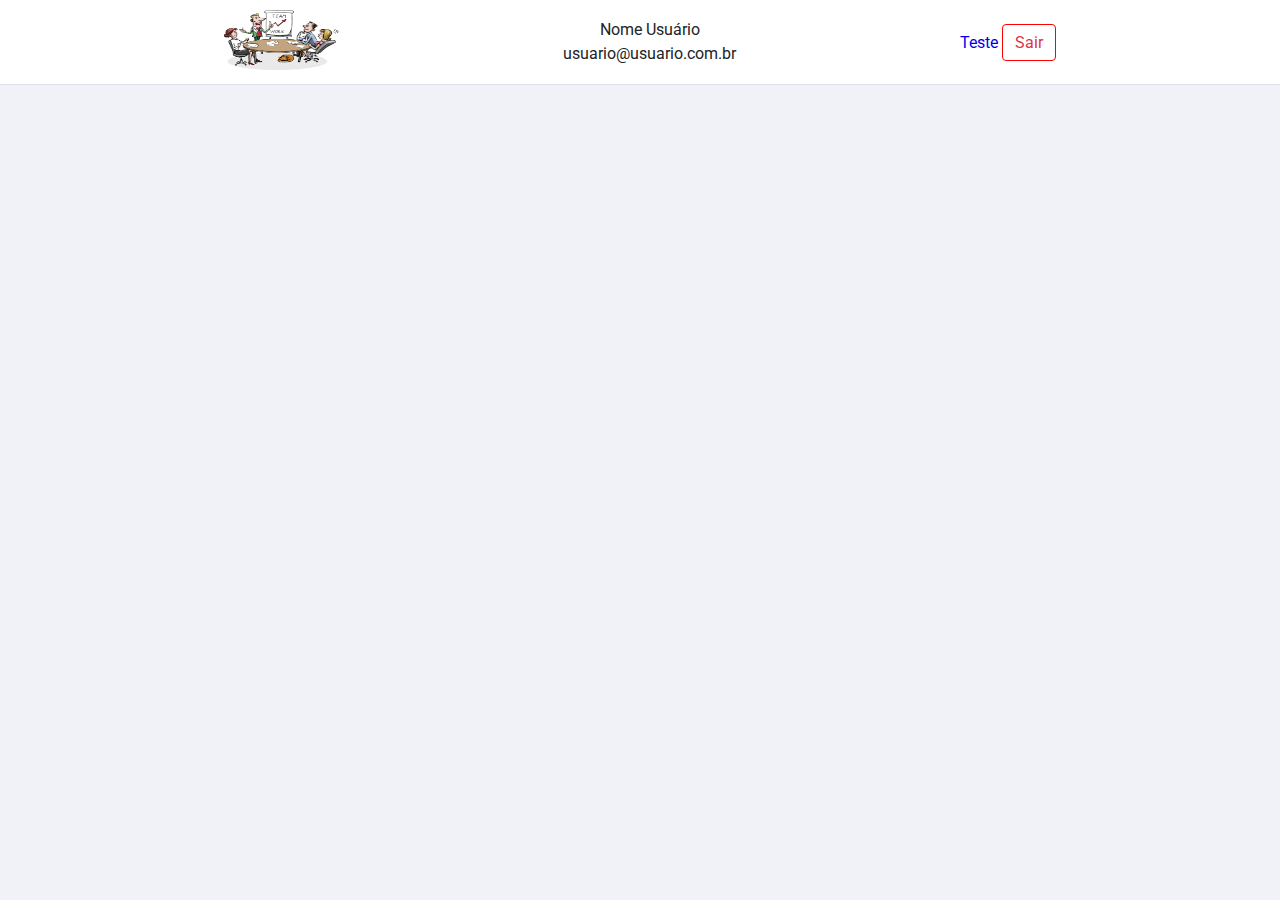
==== cliente.html @ 8efd054c "adicionando segunda tela" ====
<!DOCTYPE html>
<html lang="pt-br">
  <head>
    <meta charset="UTF-8" />
    <meta name="viewport" content="width=device-width, initial-scale=1.0" />
    <link rel="preconnect" href="https://fonts.googleapis.com" />
    <link rel="preconnect" href="https://fonts.gstatic.com" crossorigin />
    <link
      href="https://fonts.googleapis.com/css2?family=Roboto:wght@400;700&display=swap"
      rel="stylesheet"
    />
    <link rel="stylesheet" href="assets/css/cliente.css" />
    <title>Iconex Logistica</title>
  </head>
  <body>
    <div class="container">
      <div class="header">
        <div class="col-1">
          <img
            src="assets/img/meeting-1453895_1280.png"
            alt="imagem-sistema"
            width="115px"
            height="60px"
          />
        </div>
        <div class="col-2">
          <span>Nome Usuário</span>
          <br />
          <span>usuario@usuario.com.br</span>
        </div>
        <div class="col-3">
          <a class="teste" href="#">Teste</a>
          <a class="sair" href="#">Sair</a>
        </div>
      </div>
    </div>
  </body>
</html>
---- assets/css/cliente.css ----
* {
  padding: 0;
  margin: 0;
  box-sizing: border-box;
}

body {
  width: 100%;
  font-family: "Roboto", sans-serif;
  background-color: #f1f2f7;
}

.container {
  width: 100%;
  position: fixed;
  padding: 10px 0;
  background-color: #fff;
  border-bottom: 1px solid #dee2e6 !important;
}

.header {
  display: flex;
  justify-content: space-evenly;
  align-items: center;
  text-align: center;
}

.container .col-2 {
  line-height: 1.5rem;
  color: #212529;
  font-weight: 400;
}

.container .col-3 a {
  text-decoration: none;
}

.container .col-3 .sair {
  color: #dc3545 !important;
  border: 1px solid red;
  padding: 0.5rem 0.75rem;
  border-radius: 0.25rem;
}
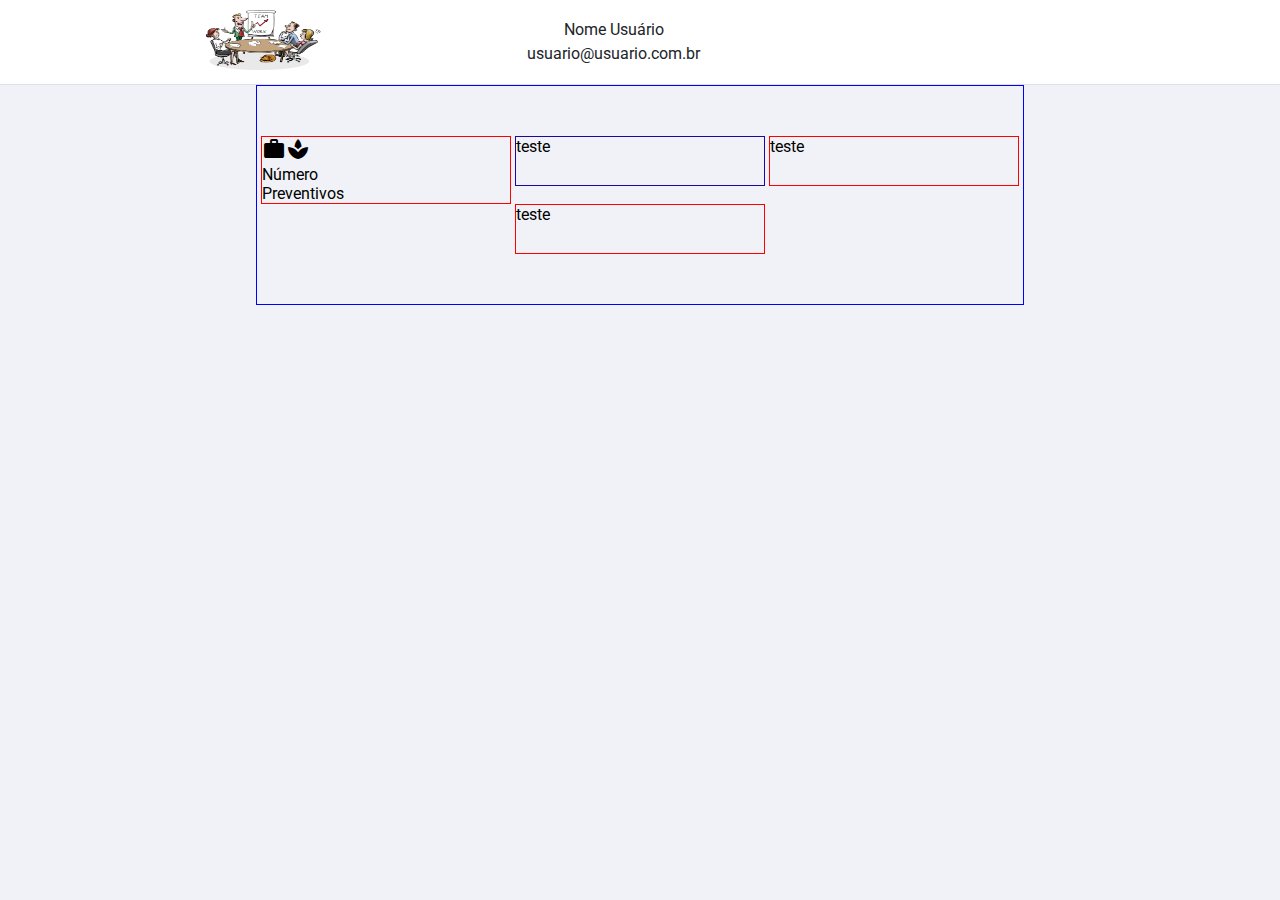
==== commit 702c0558: "adicionando outros componentes" ====
--- a/cliente.html
+++ b/cliente.html
@@ -3,6 +3,10 @@
   <head>
     <meta charset="UTF-8" />
     <meta name="viewport" content="width=device-width, initial-scale=1.0" />
+    <link
+      href="https://fonts.googleapis.com/icon?family=Material+Icons"
+      rel="stylesheet"
+    />
     <link rel="preconnect" href="https://fonts.googleapis.com" />
     <link rel="preconnect" href="https://fonts.gstatic.com" crossorigin />
     <link
@@ -29,9 +33,24 @@
           <span>usuario@usuario.com.br</span>
         </div>
         <div class="col-3">
-          <a class="teste" href="#">Teste</a>
-          <a class="sair" href="#">Sair</a>
+          <a class="sair" href="#">
+            <span class="material-icons"> logout </span>
+          </a>
         </div>
+      </div>
+    </div>
+    <div class="container-page">
+      <div class="container-icons">
+        <div class="preventivo">
+          <div class="image">
+            <span class="material-icons"> workspace_premium </span>
+            <div>Número</div>
+            <div>Preventivos</div>
+          </div>
+        </div>
+        <div class="reativo">teste</div>
+        <div class="especial">teste</div>
+        <div class="reversa">teste</div>
       </div>
     </div>
   </body>
--- a/assets/css/cliente.css
+++ b/assets/css/cliente.css
@@ -12,7 +12,6 @@
 
 .container {
   width: 100%;
-  position: fixed;
   padding: 10px 0;
   background-color: #fff;
   border-bottom: 1px solid #dee2e6 !important;
@@ -31,13 +30,66 @@
   font-weight: 400;
 }
 
-.container .col-3 a {
+.col-3 {
+  display: flex;
+  align-items: center;
+  justify-content: center;
+  text-align: center;
+}
+
+.col-3 a {
   text-decoration: none;
 }
 
-.container .col-3 .sair {
-  color: #dc3545 !important;
-  border: 1px solid red;
+.sair {
+  color: #dc3545;
   padding: 0.5rem 0.75rem;
   border-radius: 0.25rem;
 }
+
+.sair:hover {
+  background-color: #dc3545;
+  color: white;
+  transition: 0.5s;
+}
+
+.container-page {
+  width: 60vw;
+  padding: 50px 0;
+  border: 1px solid blue;
+  margin: auto;
+}
+
+.container-icons {
+  width: 100%;
+  display: flex;
+  flex-wrap: wrap;
+  justify-content: space-evenly;
+}
+
+.preventivo {
+  width: 250px;
+  border: 1px solid red;
+}
+
+.image span {
+  height: 1em;
+}
+
+.reativo {
+  width: 250px;
+  height: 50px;
+  border: 1px solid rgb(33, 3, 168);
+}
+
+.especial {
+  width: 250px;
+  height: 50px;
+  border: 1px solid red;
+}
+
+.reversa {
+  width: 250px;
+  height: 50px;
+  border: 1px solid red;
+}
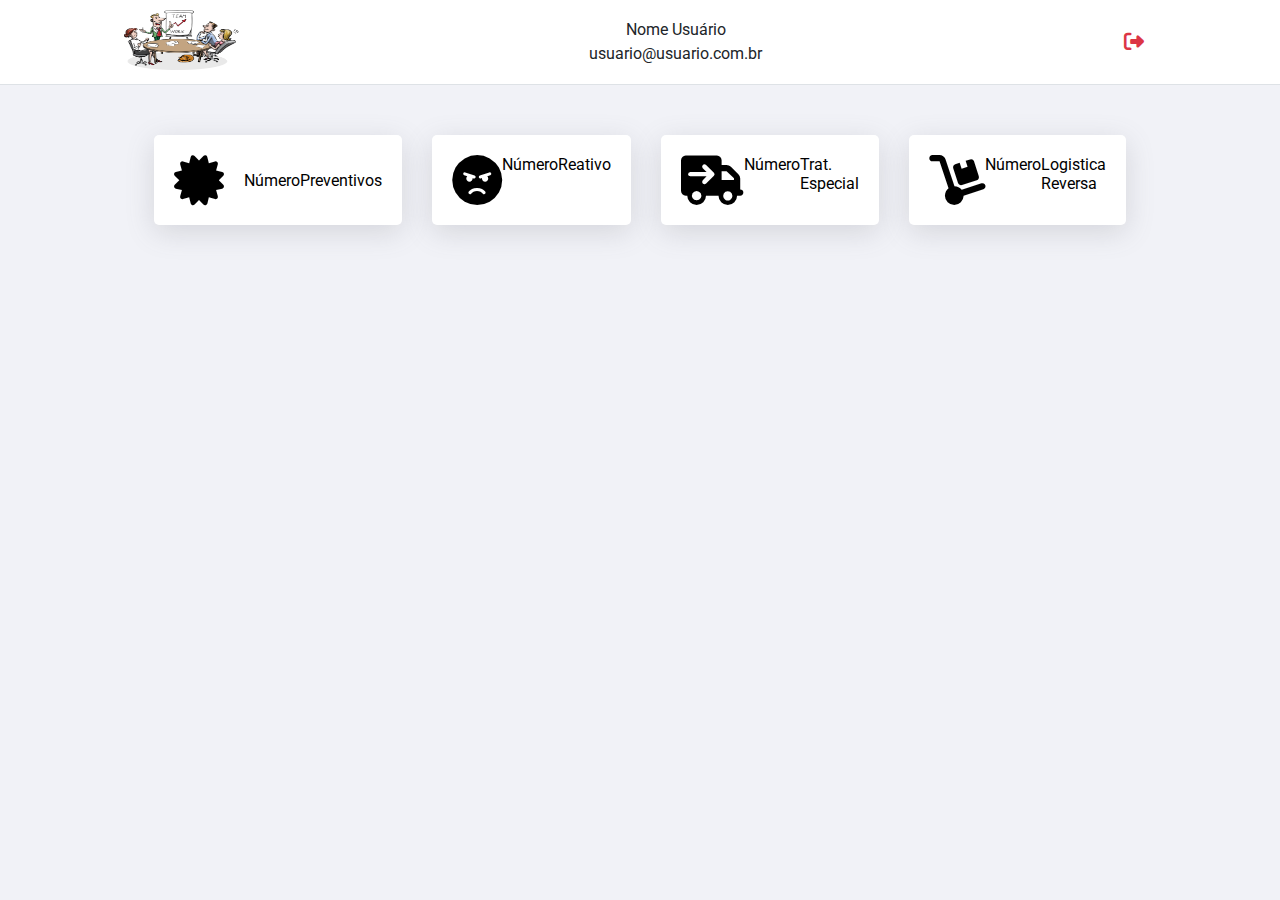
==== commit a5751b48: "adicionando modificações" ====
--- a/cliente.html
+++ b/cliente.html
@@ -3,16 +3,13 @@
   <head>
     <meta charset="UTF-8" />
     <meta name="viewport" content="width=device-width, initial-scale=1.0" />
-    <link
-      href="https://fonts.googleapis.com/icon?family=Material+Icons"
-      rel="stylesheet"
-    />
     <link rel="preconnect" href="https://fonts.googleapis.com" />
     <link rel="preconnect" href="https://fonts.gstatic.com" crossorigin />
     <link
       href="https://fonts.googleapis.com/css2?family=Roboto:wght@400;700&display=swap"
       rel="stylesheet"
     />
+    <link rel="stylesheet" href="fontawesome-free-6.5.1-web/css/all.min.css" />
     <link rel="stylesheet" href="assets/css/cliente.css" />
     <title>Iconex Logistica</title>
   </head>
@@ -34,7 +31,7 @@
         </div>
         <div class="col-3">
           <a class="sair" href="#">
-            <span class="material-icons"> logout </span>
+            <i class="fa-solid fa-right-from-bracket"></i>
           </a>
         </div>
       </div>
@@ -43,15 +40,30 @@
       <div class="container-icons">
         <div class="preventivo">
           <div class="image">
-            <span class="material-icons"> workspace_premium </span>
-            <div>Número</div>
-            <div>Preventivos</div>
+            <i class="fa-solid fa-certificate"></i>
+            <div class="card">
+              <p>Número</p>
+              <p>Preventivos</p>
+            </div>
           </div>
         </div>
-        <div class="reativo">teste</div>
-        <div class="especial">teste</div>
-        <div class="reversa">teste</div>
+
+        <div class="reativo">
+          <i class="fa-solid fa-face-angry"></i>
+          <div class="teste">Número</div>
+          <div>Reativo</div>
+        </div>
+        <div class="especial">
+          <i class="fa-solid fa-truck-arrow-right"></i>
+          <div class="teste">Número</div>
+          <div>Trat. Especial</div>
+        </div>
+        <div class="reversa">
+          <i class="fa-solid fa-dolly"></i>
+          <div class="teste">Número</div>
+          <div>Logistica Reversa</div>
+        </div>
       </div>
     </div>
   </body>
-</html>
+</html>--- a/fontawesome-free-6.5.1-web/css/all.min.css
+++ b/fontawesome-free-6.5.1-web/css/all.min.css
@@ -0,0 +1,9 @@
+/*!
+ * Font Awesome Free 6.5.1 by @fontawesome - https://fontawesome.com
+ * License - https://fontawesome.com/license/free (Icons: CC BY 4.0, Fonts: SIL OFL 1.1, Code: MIT License)
+ * Copyright 2023 Fonticons, Inc.
+ */
+.fa{font-family:var(--fa-style-family,"Font Awesome 6 Free");font-weight:var(--fa-style,900)}.fa,.fa-brands,.fa-classic,.fa-regular,.fa-sharp,.fa-solid,.fab,.far,.fas{-moz-osx-font-smoothing:grayscale;-webkit-font-smoothing:antialiased;display:var(--fa-display,inline-block);font-style:normal;font-variant:normal;line-height:1;text-rendering:auto}.fa-classic,.fa-regular,.fa-solid,.far,.fas{font-family:"Font Awesome 6 Free"}.fa-brands,.fab{font-family:"Font Awesome 6 Brands"}.fa-1x{font-size:1em}.fa-2x{font-size:2em}.fa-3x{font-size:3em}.fa-4x{font-size:4em}.fa-5x{font-size:5em}.fa-6x{font-size:6em}.fa-7x{font-size:7em}.fa-8x{font-size:8em}.fa-9x{font-size:9em}.fa-10x{font-size:10em}.fa-2xs{font-size:.625em;line-height:.1em;vertical-align:.225em}.fa-xs{font-size:.75em;line-height:.08333em;vertical-align:.125em}.fa-sm{font-size:.875em;line-height:.07143em;vertical-align:.05357em}.fa-lg{font-size:1.25em;line-height:.05em;vertical-align:-.075em}.fa-xl{font-size:1.5em;line-height:.04167em;vertical-align:-.125em}.fa-2xl{font-size:2em;line-height:.03125em;vertical-align:-.1875em}.fa-fw{text-align:center;width:1.25em}.fa-ul{list-style-type:none;margin-left:var(--fa-li-margin,2.5em);padding-left:0}.fa-ul>li{position:relative}.fa-li{left:calc(var(--fa-li-width, 2em)*-1);position:absolute;text-align:center;width:var(--fa-li-width,2em);line-height:inherit}.fa-border{border-radius:var(--fa-border-radius,.1em);border:var(--fa-border-width,.08em) var(--fa-border-style,solid) var(--fa-border-color,#eee);padding:var(--fa-border-padding,.2em .25em .15em)}.fa-pull-left{float:left;margin-right:var(--fa-pull-margin,.3em)}.fa-pull-right{float:right;margin-left:var(--fa-pull-margin,.3em)}.fa-beat{-webkit-animation-name:fa-beat;animation-name:fa-beat;-webkit-animation-delay:var(--fa-animation-delay,0s);animation-delay:var(--fa-animation-delay,0s);-webkit-animation-direction:var(--fa-animation-direction,normal);animation-direction:var(--fa-animation-direction,normal);-webkit-animation-duration:var(--fa-animation-duration,1s);animation-duration:var(--fa-animation-duration,1s);-webkit-animation-iteration-count:var(--fa-animation-iteration-count,infinite);animation-iteration-count:var(--fa-animation-iteration-count,infinite);-webkit-animation-timing-function:var(--fa-animation-timing,ease-in-out);animation-timing-function:var(--fa-animation-timing,ease-in-out)}.fa-bounce{-webkit-animation-name:fa-bounce;animation-name:fa-bounce;-webkit-animation-delay:var(--fa-animation-delay,0s);animation-delay:var(--fa-animation-delay,0s);-webkit-animation-direction:var(--fa-animation-direction,normal);animation-direction:var(--fa-animation-direction,normal);-webkit-animation-duration:var(--fa-animation-duration,1s);animation-duration:var(--fa-animation-duration,1s);-webkit-animation-iteration-count:var(--fa-animation-iteration-count,infinite);animation-iteration-count:var(--fa-animation-iteration-count,infinite);-webkit-animation-timing-function:var(--fa-animation-timing,cubic-bezier(.28,.84,.42,1));animation-timing-function:var(--fa-animation-timing,cubic-bezier(.28,.84,.42,1))}.fa-fade{-webkit-animation-name:fa-fade;animation-name:fa-fade;-webkit-animation-iteration-count:var(--fa-animation-iteration-count,infinite);animation-iteration-count:var(--fa-animation-iteration-count,infinite);-webkit-animation-timing-function:var(--fa-animation-timing,cubic-bezier(.4,0,.6,1));animation-timing-function:var(--fa-animation-timing,cubic-bezier(.4,0,.6,1))}.fa-beat-fade,.fa-fade{-webkit-animation-delay:var(--fa-animation-delay,0s);animation-delay:var(--fa-animation-delay,0s);-webkit-animation-direction:var(--fa-animation-direction,normal);animation-direction:var(--fa-animation-direction,normal);-webkit-animation-duration:var(--fa-animation-duration,1s);animation-duration:var(--fa-animation-duration,1s)}.fa-beat-fade{-webkit-animation-name:fa-beat-fade;animation-name:fa-beat-fade;-webkit-animation-iteration-count:var(--fa-animation-iteration-count,infinite);animation-iteration-count:var(--fa-animation-iteration-count,infinite);-webkit-animation-timing-function:var(--fa-animation-timing,cubic-bezier(.4,0,.6,1));animation-timing-function:var(--fa-animation-timing,cubic-bezier(.4,0,.6,1))}.fa-flip{-webkit-animation-name:fa-flip;animation-name:fa-flip;-webkit-animation-delay:var(--fa-animation-delay,0s);animation-delay:var(--fa-animation-delay,0s);-webkit-animation-direction:var(--fa-animation-direction,normal);animation-direction:var(--fa-animation-direction,normal);-webkit-animation-duration:var(--fa-animation-duration,1s);animation-duration:var(--fa-animation-duration,1s);-webkit-animation-iteration-count:var(--fa-animation-iteration-count,infinite);animation-iteration-count:var(--fa-animation-iteration-count,infinite);-webkit-animation-timing-function:var(--fa-animation-timing,ease-in-out);animation-timing-function:var(--fa-animation-timing,ease-in-out)}.fa-shake{-webkit-animation-name:fa-shake;animation-name:fa-shake;-webkit-animation-duration:var(--fa-animation-duration,1s);animation-duration:var(--fa-animation-duration,1s);-webkit-animation-iteration-count:var(--fa-animation-iteration-count,infinite);animation-iteration-count:var(--fa-animation-iteration-count,infinite);-webkit-animation-timing-function:var(--fa-animation-timing,linear);animation-timing-function:var(--fa-animation-timing,linear)}.fa-shake,.fa-spin{-webkit-animation-delay:var(--fa-animation-delay,0s);animation-delay:var(--fa-animation-delay,0s);-webkit-animation-direction:var(--fa-animation-direction,normal);animation-direction:var(--fa-animation-direction,normal)}.fa-spin{-webkit-animation-name:fa-spin;animation-name:fa-spin;-webkit-animation-duration:var(--fa-animation-duration,2s);animation-duration:var(--fa-animation-duration,2s);-webkit-animation-iteration-count:var(--fa-animation-iteration-count,infinite);animation-iteration-count:var(--fa-animation-iteration-count,infinite);-webkit-animation-timing-function:var(--fa-animation-timing,linear);animation-timing-function:var(--fa-animation-timing,linear)}.fa-spin-reverse{--fa-animation-direction:reverse}.fa-pulse,.fa-spin-pulse{-webkit-animation-name:fa-spin;animation-name:fa-spin;-webkit-animation-direction:var(--fa-animation-direction,normal);animation-direction:var(--fa-animation-direction,normal);-webkit-animation-duration:var(--fa-animation-duration,1s);animation-duration:var(--fa-animation-duration,1s);-webkit-animation-iteration-count:var(--fa-animation-iteration-count,infinite);animation-iteration-count:var(--fa-animation-iteration-count,infinite);-webkit-animation-timing-function:var(--fa-animation-timing,steps(8));animation-timing-function:var(--fa-animation-timing,steps(8))}@media (prefers-reduced-motion:reduce){.fa-beat,.fa-beat-fade,.fa-bounce,.fa-fade,.fa-flip,.fa-pulse,.fa-shake,.fa-spin,.fa-spin-pulse{-webkit-animation-delay:-1ms;animation-delay:-1ms;-webkit-animation-duration:1ms;animation-duration:1ms;-webkit-animation-iteration-count:1;animation-iteration-count:1;-webkit-transition-delay:0s;transition-delay:0s;-webkit-transition-duration:0s;transition-duration:0s}}@-webkit-keyframes fa-beat{0%,90%{-webkit-transform:scale(1);transform:scale(1)}45%{-webkit-transform:scale(var(--fa-beat-scale,1.25));transform:scale(var(--fa-beat-scale,1.25))}}@keyframes fa-beat{0%,90%{-webkit-transform:scale(1);transform:scale(1)}45%{-webkit-transform:scale(var(--fa-beat-scale,1.25));transform:scale(var(--fa-beat-scale,1.25))}}@-webkit-keyframes fa-bounce{0%{-webkit-transform:scale(1) translateY(0);transform:scale(1) translateY(0)}10%{-webkit-transform:scale(var(--fa-bounce-start-scale-x,1.1),var(--fa-bounce-start-scale-y,.9)) translateY(0);transform:scale(var(--fa-bounce-start-scale-x,1.1),var(--fa-bounce-start-scale-y,.9)) translateY(0)}30%{-webkit-transform:scale(var(--fa-bounce-jump-scale-x,.9),var(--fa-bounce-jump-scale-y,1.1)) translateY(var(--fa-bounce-height,-.5em));transform:scale(var(--fa-bounce-jump-scale-x,.9),var(--fa-bounce-jump-scale-y,1.1)) translateY(var(--fa-bounce-height,-.5em))}50%{-webkit-transform:scale(var(--fa-bounce-land-scale-x,1.05),var(--fa-bounce-land-scale-y,.95)) translateY(0);transform:scale(var(--fa-bounce-land-scale-x,1.05),var(--fa-bounce-land-scale-y,.95)) translateY(0)}57%{-webkit-transform:scale(1) translateY(var(--fa-bounce-rebound,-.125em));transform:scale(1) translateY(var(--fa-bounce-rebound,-.125em))}64%{-webkit-transform:scale(1) translateY(0);transform:scale(1) translateY(0)}to{-webkit-transform:scale(1) translateY(0);transform:scale(1) translateY(0)}}@keyframes fa-bounce{0%{-webkit-transform:scale(1) translateY(0);transform:scale(1) translateY(0)}10%{-webkit-transform:scale(var(--fa-bounce-start-scale-x,1.1),var(--fa-bounce-start-scale-y,.9)) translateY(0);transform:scale(var(--fa-bounce-start-scale-x,1.1),var(--fa-bounce-start-scale-y,.9)) translateY(0)}30%{-webkit-transform:scale(var(--fa-bounce-jump-scale-x,.9),var(--fa-bounce-jump-scale-y,1.1)) translateY(var(--fa-bounce-height,-.5em));transform:scale(var(--fa-bounce-jump-scale-x,.9),var(--fa-bounce-jump-scale-y,1.1)) translateY(var(--fa-bounce-height,-.5em))}50%{-webkit-transform:scale(var(--fa-bounce-land-scale-x,1.05),var(--fa-bounce-land-scale-y,.95)) translateY(0);transform:scale(var(--fa-bounce-land-scale-x,1.05),var(--fa-bounce-land-scale-y,.95)) translateY(0)}57%{-webkit-transform:scale(1) translateY(var(--fa-bounce-rebound,-.125em));transform:scale(1) translateY(var(--fa-bounce-rebound,-.125em))}64%{-webkit-transform:scale(1) translateY(0);transform:scale(1) translateY(0)}to{-webkit-transform:scale(1) translateY(0);transform:scale(1) translateY(0)}}@-webkit-keyframes fa-fade{50%{opacity:var(--fa-fade-opacity,.4)}}@keyframes fa-fade{50%{opacity:var(--fa-fade-opacity,.4)}}@-webkit-keyframes fa-beat-fade{0%,to{opacity:var(--fa-beat-fade-opacity,.4);-webkit-transform:scale(1);transform:scale(1)}50%{opacity:1;-webkit-transform:scale(var(--fa-beat-fade-scale,1.125));transform:scale(var(--fa-beat-fade-scale,1.125))}}@keyframes fa-beat-fade{0%,to{opacity:var(--fa-beat-fade-opacity,.4);-webkit-transform:scale(1);transform:scale(1)}50%{opacity:1;-webkit-transform:scale(var(--fa-beat-fade-scale,1.125));transform:scale(var(--fa-beat-fade-scale,1.125))}}@-webkit-keyframes fa-flip{50%{-webkit-transform:rotate3d(var(--fa-flip-x,0),var(--fa-flip-y,1),var(--fa-flip-z,0),var(--fa-flip-angle,-180deg));transform:rotate3d(var(--fa-flip-x,0),var(--fa-flip-y,1),var(--fa-flip-z,0),var(--fa-flip-angle,-180deg))}}@keyframes fa-flip{50%{-webkit-transform:rotate3d(var(--fa-flip-x,0),var(--fa-flip-y,1),var(--fa-flip-z,0),var(--fa-flip-angle,-180deg));transform:rotate3d(var(--fa-flip-x,0),var(--fa-flip-y,1),var(--fa-flip-z,0),var(--fa-flip-angle,-180deg))}}@-webkit-keyframes fa-shake{0%{-webkit-transform:rotate(-15deg);transform:rotate(-15deg)}4%{-webkit-transform:rotate(15deg);transform:rotate(15deg)}8%,24%{-webkit-transform:rotate(-18deg);transform:rotate(-18deg)}12%,28%{-webkit-transform:rotate(18deg);transform:rotate(18deg)}16%{-webkit-transform:rotate(-22deg);transform:rotate(-22deg)}20%{-webkit-transform:rotate(22deg);transform:rotate(22deg)}32%{-webkit-transform:rotate(-12deg);transform:rotate(-12deg)}36%{-webkit-transform:rotate(12deg);transform:rotate(12deg)}40%,to{-webkit-transform:rotate(0deg);transform:rotate(0deg)}}@keyframes fa-shake{0%{-webkit-transform:rotate(-15deg);transform:rotate(-15deg)}4%{-webkit-transform:rotate(15deg);transform:rotate(15deg)}8%,24%{-webkit-transform:rotate(-18deg);transform:rotate(-18deg)}12%,28%{-webkit-transform:rotate(18deg);transform:rotate(18deg)}16%{-webkit-transform:rotate(-22deg);transform:rotate(-22deg)}20%{-webkit-transform:rotate(22deg);transform:rotate(22deg)}32%{-webkit-transform:rotate(-12deg);transform:rotate(-12deg)}36%{-webkit-transform:rotate(12deg);transform:rotate(12deg)}40%,to{-webkit-transform:rotate(0deg);transform:rotate(0deg)}}@-webkit-keyframes fa-spin{0%{-webkit-transform:rotate(0deg);transform:rotate(0deg)}to{-webkit-transform:rotate(1turn);transform:rotate(1turn)}}@keyframes fa-spin{0%{-webkit-transform:rotate(0deg);transform:rotate(0deg)}to{-webkit-transform:rotate(1turn);transform:rotate(1turn)}}.fa-rotate-90{-webkit-transform:rotate(90deg);transform:rotate(90deg)}.fa-rotate-180{-webkit-transform:rotate(180deg);transform:rotate(180deg)}.fa-rotate-270{-webkit-transform:rotate(270deg);transform:rotate(270deg)}.fa-flip-horizontal{-webkit-transform:scaleX(-1);transform:scaleX(-1)}.fa-flip-vertical{-webkit-transform:scaleY(-1);transform:scaleY(-1)}.fa-flip-both,.fa-flip-horizontal.fa-flip-vertical{-webkit-transform:scale(-1);transform:scale(-1)}.fa-rotate-by{-webkit-transform:rotate(var(--fa-rotate-angle,none));transform:rotate(var(--fa-rotate-angle,none))}.fa-stack{display:inline-block;height:2em;line-height:2em;position:relative;vertical-align:middle;width:2.5em}.fa-stack-1x,.fa-stack-2x{left:0;position:absolute;text-align:center;width:100%;z-index:var(--fa-stack-z-index,auto)}.fa-stack-1x{line-height:inherit}.fa-stack-2x{font-size:2em}.fa-inverse{color:var(--fa-inverse,#fff)}
+
+.fa-0:before{content:"\30"}.fa-1:before{content:"\31"}.fa-2:before{content:"\32"}.fa-3:before{content:"\33"}.fa-4:before{content:"\34"}.fa-5:before{content:"\35"}.fa-6:before{content:"\36"}.fa-7:before{content:"\37"}.fa-8:before{content:"\38"}.fa-9:before{content:"\39"}.fa-fill-drip:before{content:"\f576"}.fa-arrows-to-circle:before{content:"\e4bd"}.fa-chevron-circle-right:before,.fa-circle-chevron-right:before{content:"\f138"}.fa-at:before{content:"\40"}.fa-trash-alt:before,.fa-trash-can:before{content:"\f2ed"}.fa-text-height:before{content:"\f034"}.fa-user-times:before,.fa-user-xmark:before{content:"\f235"}.fa-stethoscope:before{content:"\f0f1"}.fa-comment-alt:before,.fa-message:before{content:"\f27a"}.fa-info:before{content:"\f129"}.fa-compress-alt:before,.fa-down-left-and-up-right-to-center:before{content:"\f422"}.fa-explosion:before{content:"\e4e9"}.fa-file-alt:before,.fa-file-lines:before,.fa-file-text:before{content:"\f15c"}.fa-wave-square:before{content:"\f83e"}.fa-ring:before{content:"\f70b"}.fa-building-un:before{content:"\e4d9"}.fa-dice-three:before{content:"\f527"}.fa-calendar-alt:before,.fa-calendar-days:before{content:"\f073"}.fa-anchor-circle-check:before{content:"\e4aa"}.fa-building-circle-arrow-right:before{content:"\e4d1"}.fa-volleyball-ball:before,.fa-volleyball:before{content:"\f45f"}.fa-arrows-up-to-line:before{content:"\e4c2"}.fa-sort-desc:before,.fa-sort-down:before{content:"\f0dd"}.fa-circle-minus:before,.fa-minus-circle:before{content:"\f056"}.fa-door-open:before{content:"\f52b"}.fa-right-from-bracket:before,.fa-sign-out-alt:before{content:"\f2f5"}.fa-atom:before{content:"\f5d2"}.fa-soap:before{content:"\e06e"}.fa-heart-music-camera-bolt:before,.fa-icons:before{content:"\f86d"}.fa-microphone-alt-slash:before,.fa-microphone-lines-slash:before{content:"\f539"}.fa-bridge-circle-check:before{content:"\e4c9"}.fa-pump-medical:before{content:"\e06a"}.fa-fingerprint:before{content:"\f577"}.fa-hand-point-right:before{content:"\f0a4"}.fa-magnifying-glass-location:before,.fa-search-location:before{content:"\f689"}.fa-forward-step:before,.fa-step-forward:before{content:"\f051"}.fa-face-smile-beam:before,.fa-smile-beam:before{content:"\f5b8"}.fa-flag-checkered:before{content:"\f11e"}.fa-football-ball:before,.fa-football:before{content:"\f44e"}.fa-school-circle-exclamation:before{content:"\e56c"}.fa-crop:before{content:"\f125"}.fa-angle-double-down:before,.fa-angles-down:before{content:"\f103"}.fa-users-rectangle:before{content:"\e594"}.fa-people-roof:before{content:"\e537"}.fa-people-line:before{content:"\e534"}.fa-beer-mug-empty:before,.fa-beer:before{content:"\f0fc"}.fa-diagram-predecessor:before{content:"\e477"}.fa-arrow-up-long:before,.fa-long-arrow-up:before{content:"\f176"}.fa-burn:before,.fa-fire-flame-simple:before{content:"\f46a"}.fa-male:before,.fa-person:before{content:"\f183"}.fa-laptop:before{content:"\f109"}.fa-file-csv:before{content:"\f6dd"}.fa-menorah:before{content:"\f676"}.fa-truck-plane:before{content:"\e58f"}.fa-record-vinyl:before{content:"\f8d9"}.fa-face-grin-stars:before,.fa-grin-stars:before{content:"\f587"}.fa-bong:before{content:"\f55c"}.fa-pastafarianism:before,.fa-spaghetti-monster-flying:before{content:"\f67b"}.fa-arrow-down-up-across-line:before{content:"\e4af"}.fa-spoon:before,.fa-utensil-spoon:before{content:"\f2e5"}.fa-jar-wheat:before{content:"\e517"}.fa-envelopes-bulk:before,.fa-mail-bulk:before{content:"\f674"}.fa-file-circle-exclamation:before{content:"\e4eb"}.fa-circle-h:before,.fa-hospital-symbol:before{content:"\f47e"}.fa-pager:before{content:"\f815"}.fa-address-book:before,.fa-contact-book:before{content:"\f2b9"}.fa-strikethrough:before{content:"\f0cc"}.fa-k:before{content:"\4b"}.fa-landmark-flag:before{content:"\e51c"}.fa-pencil-alt:before,.fa-pencil:before{content:"\f303"}.fa-backward:before{content:"\f04a"}.fa-caret-right:before{content:"\f0da"}.fa-comments:before{content:"\f086"}.fa-file-clipboard:before,.fa-paste:before{content:"\f0ea"}.fa-code-pull-request:before{content:"\e13c"}.fa-clipboard-list:before{content:"\f46d"}.fa-truck-loading:before,.fa-truck-ramp-box:before{content:"\f4de"}.fa-user-check:before{content:"\f4fc"}.fa-vial-virus:before{content:"\e597"}.fa-sheet-plastic:before{content:"\e571"}.fa-blog:before{content:"\f781"}.fa-user-ninja:before{content:"\f504"}.fa-person-arrow-up-from-line:before{content:"\e539"}.fa-scroll-torah:before,.fa-torah:before{content:"\f6a0"}.fa-broom-ball:before,.fa-quidditch-broom-ball:before,.fa-quidditch:before{content:"\f458"}.fa-toggle-off:before{content:"\f204"}.fa-archive:before,.fa-box-archive:before{content:"\f187"}.fa-person-drowning:before{content:"\e545"}.fa-arrow-down-9-1:before,.fa-sort-numeric-desc:before,.fa-sort-numeric-down-alt:before{content:"\f886"}.fa-face-grin-tongue-squint:before,.fa-grin-tongue-squint:before{content:"\f58a"}.fa-spray-can:before{content:"\f5bd"}.fa-truck-monster:before{content:"\f63b"}.fa-w:before{content:"\57"}.fa-earth-africa:before,.fa-globe-africa:before{content:"\f57c"}.fa-rainbow:before{content:"\f75b"}.fa-circle-notch:before{content:"\f1ce"}.fa-tablet-alt:before,.fa-tablet-screen-button:before{content:"\f3fa"}.fa-paw:before{content:"\f1b0"}.fa-cloud:before{content:"\f0c2"}.fa-trowel-bricks:before{content:"\e58a"}.fa-face-flushed:before,.fa-flushed:before{content:"\f579"}.fa-hospital-user:before{content:"\f80d"}.fa-tent-arrow-left-right:before{content:"\e57f"}.fa-gavel:before,.fa-legal:before{content:"\f0e3"}.fa-binoculars:before{content:"\f1e5"}.fa-microphone-slash:before{content:"\f131"}.fa-box-tissue:before{content:"\e05b"}.fa-motorcycle:before{content:"\f21c"}.fa-bell-concierge:before,.fa-concierge-bell:before{content:"\f562"}.fa-pen-ruler:before,.fa-pencil-ruler:before{content:"\f5ae"}.fa-people-arrows-left-right:before,.fa-people-arrows:before{content:"\e068"}.fa-mars-and-venus-burst:before{content:"\e523"}.fa-caret-square-right:before,.fa-square-caret-right:before{content:"\f152"}.fa-cut:before,.fa-scissors:before{content:"\f0c4"}.fa-sun-plant-wilt:before{content:"\e57a"}.fa-toilets-portable:before{content:"\e584"}.fa-hockey-puck:before{content:"\f453"}.fa-table:before{content:"\f0ce"}.fa-magnifying-glass-arrow-right:before{content:"\e521"}.fa-digital-tachograph:before,.fa-tachograph-digital:before{content:"\f566"}.fa-users-slash:before{content:"\e073"}.fa-clover:before{content:"\e139"}.fa-mail-reply:before,.fa-reply:before{content:"\f3e5"}.fa-star-and-crescent:before{content:"\f699"}.fa-house-fire:before{content:"\e50c"}.fa-minus-square:before,.fa-square-minus:before{content:"\f146"}.fa-helicopter:before{content:"\f533"}.fa-compass:before{content:"\f14e"}.fa-caret-square-down:before,.fa-square-caret-down:before{content:"\f150"}.fa-file-circle-question:before{content:"\e4ef"}.fa-laptop-code:before{content:"\f5fc"}.fa-swatchbook:before{content:"\f5c3"}.fa-prescription-bottle:before{content:"\f485"}.fa-bars:before,.fa-navicon:before{content:"\f0c9"}.fa-people-group:before{content:"\e533"}.fa-hourglass-3:before,.fa-hourglass-end:before{content:"\f253"}.fa-heart-broken:before,.fa-heart-crack:before{content:"\f7a9"}.fa-external-link-square-alt:before,.fa-square-up-right:before{content:"\f360"}.fa-face-kiss-beam:before,.fa-kiss-beam:before{content:"\f597"}.fa-film:before{content:"\f008"}.fa-ruler-horizontal:before{content:"\f547"}.fa-people-robbery:before{content:"\e536"}.fa-lightbulb:before{content:"\f0eb"}.fa-caret-left:before{content:"\f0d9"}.fa-circle-exclamation:before,.fa-exclamation-circle:before{content:"\f06a"}.fa-school-circle-xmark:before{content:"\e56d"}.fa-arrow-right-from-bracket:before,.fa-sign-out:before{content:"\f08b"}.fa-chevron-circle-down:before,.fa-circle-chevron-down:before{content:"\f13a"}.fa-unlock-alt:before,.fa-unlock-keyhole:before{content:"\f13e"}.fa-cloud-showers-heavy:before{content:"\f740"}.fa-headphones-alt:before,.fa-headphones-simple:before{content:"\f58f"}.fa-sitemap:before{content:"\f0e8"}.fa-circle-dollar-to-slot:before,.fa-donate:before{content:"\f4b9"}.fa-memory:before{content:"\f538"}.fa-road-spikes:before{content:"\e568"}.fa-fire-burner:before{content:"\e4f1"}.fa-flag:before{content:"\f024"}.fa-hanukiah:before{content:"\f6e6"}.fa-feather:before{content:"\f52d"}.fa-volume-down:before,.fa-volume-low:before{content:"\f027"}.fa-comment-slash:before{content:"\f4b3"}.fa-cloud-sun-rain:before{content:"\f743"}.fa-compress:before{content:"\f066"}.fa-wheat-alt:before,.fa-wheat-awn:before{content:"\e2cd"}.fa-ankh:before{content:"\f644"}.fa-hands-holding-child:before{content:"\e4fa"}.fa-asterisk:before{content:"\2a"}.fa-check-square:before,.fa-square-check:before{content:"\f14a"}.fa-peseta-sign:before{content:"\e221"}.fa-header:before,.fa-heading:before{content:"\f1dc"}.fa-ghost:before{content:"\f6e2"}.fa-list-squares:before,.fa-list:before{content:"\f03a"}.fa-phone-square-alt:before,.fa-square-phone-flip:before{content:"\f87b"}.fa-cart-plus:before{content:"\f217"}.fa-gamepad:before{content:"\f11b"}.fa-circle-dot:before,.fa-dot-circle:before{content:"\f192"}.fa-dizzy:before,.fa-face-dizzy:before{content:"\f567"}.fa-egg:before{content:"\f7fb"}.fa-house-medical-circle-xmark:before{content:"\e513"}.fa-campground:before{content:"\f6bb"}.fa-folder-plus:before{content:"\f65e"}.fa-futbol-ball:before,.fa-futbol:before,.fa-soccer-ball:before{content:"\f1e3"}.fa-paint-brush:before,.fa-paintbrush:before{content:"\f1fc"}.fa-lock:before{content:"\f023"}.fa-gas-pump:before{content:"\f52f"}.fa-hot-tub-person:before,.fa-hot-tub:before{content:"\f593"}.fa-map-location:before,.fa-map-marked:before{content:"\f59f"}.fa-house-flood-water:before{content:"\e50e"}.fa-tree:before{content:"\f1bb"}.fa-bridge-lock:before{content:"\e4cc"}.fa-sack-dollar:before{content:"\f81d"}.fa-edit:before,.fa-pen-to-square:before{content:"\f044"}.fa-car-side:before{content:"\f5e4"}.fa-share-alt:before,.fa-share-nodes:before{content:"\f1e0"}.fa-heart-circle-minus:before{content:"\e4ff"}.fa-hourglass-2:before,.fa-hourglass-half:before{content:"\f252"}.fa-microscope:before{content:"\f610"}.fa-sink:before{content:"\e06d"}.fa-bag-shopping:before,.fa-shopping-bag:before{content:"\f290"}.fa-arrow-down-z-a:before,.fa-sort-alpha-desc:before,.fa-sort-alpha-down-alt:before{content:"\f881"}.fa-mitten:before{content:"\f7b5"}.fa-person-rays:before{content:"\e54d"}.fa-users:before{content:"\f0c0"}.fa-eye-slash:before{content:"\f070"}.fa-flask-vial:before{content:"\e4f3"}.fa-hand-paper:before,.fa-hand:before{content:"\f256"}.fa-om:before{content:"\f679"}.fa-worm:before{content:"\e599"}.fa-house-circle-xmark:before{content:"\e50b"}.fa-plug:before{content:"\f1e6"}.fa-chevron-up:before{content:"\f077"}.fa-hand-spock:before{content:"\f259"}.fa-stopwatch:before{content:"\f2f2"}.fa-face-kiss:before,.fa-kiss:before{content:"\f596"}.fa-bridge-circle-xmark:before{content:"\e4cb"}.fa-face-grin-tongue:before,.fa-grin-tongue:before{content:"\f589"}.fa-chess-bishop:before{content:"\f43a"}.fa-face-grin-wink:before,.fa-grin-wink:before{content:"\f58c"}.fa-deaf:before,.fa-deafness:before,.fa-ear-deaf:before,.fa-hard-of-hearing:before{content:"\f2a4"}.fa-road-circle-check:before{content:"\e564"}.fa-dice-five:before{content:"\f523"}.fa-rss-square:before,.fa-square-rss:before{content:"\f143"}.fa-land-mine-on:before{content:"\e51b"}.fa-i-cursor:before{content:"\f246"}.fa-stamp:before{content:"\f5bf"}.fa-stairs:before{content:"\e289"}.fa-i:before{content:"\49"}.fa-hryvnia-sign:before,.fa-hryvnia:before{content:"\f6f2"}.fa-pills:before{content:"\f484"}.fa-face-grin-wide:before,.fa-grin-alt:before{content:"\f581"}.fa-tooth:before{content:"\f5c9"}.fa-v:before{content:"\56"}.fa-bangladeshi-taka-sign:before{content:"\e2e6"}.fa-bicycle:before{content:"\f206"}.fa-rod-asclepius:before,.fa-rod-snake:before,.fa-staff-aesculapius:before,.fa-staff-snake:before{content:"\e579"}.fa-head-side-cough-slash:before{content:"\e062"}.fa-ambulance:before,.fa-truck-medical:before{content:"\f0f9"}.fa-wheat-awn-circle-exclamation:before{content:"\e598"}.fa-snowman:before{content:"\f7d0"}.fa-mortar-pestle:before{content:"\f5a7"}.fa-road-barrier:before{content:"\e562"}.fa-school:before{content:"\f549"}.fa-igloo:before{content:"\f7ae"}.fa-joint:before{content:"\f595"}.fa-angle-right:before{content:"\f105"}.fa-horse:before{content:"\f6f0"}.fa-q:before{content:"\51"}.fa-g:before{content:"\47"}.fa-notes-medical:before{content:"\f481"}.fa-temperature-2:before,.fa-temperature-half:before,.fa-thermometer-2:before,.fa-thermometer-half:before{content:"\f2c9"}.fa-dong-sign:before{content:"\e169"}.fa-capsules:before{content:"\f46b"}.fa-poo-bolt:before,.fa-poo-storm:before{content:"\f75a"}.fa-face-frown-open:before,.fa-frown-open:before{content:"\f57a"}.fa-hand-point-up:before{content:"\f0a6"}.fa-money-bill:before{content:"\f0d6"}.fa-bookmark:before{content:"\f02e"}.fa-align-justify:before{content:"\f039"}.fa-umbrella-beach:before{content:"\f5ca"}.fa-helmet-un:before{content:"\e503"}.fa-bullseye:before{content:"\f140"}.fa-bacon:before{content:"\f7e5"}.fa-hand-point-down:before{content:"\f0a7"}.fa-arrow-up-from-bracket:before{content:"\e09a"}.fa-folder-blank:before,.fa-folder:before{content:"\f07b"}.fa-file-medical-alt:before,.fa-file-waveform:before{content:"\f478"}.fa-radiation:before{content:"\f7b9"}.fa-chart-simple:before{content:"\e473"}.fa-mars-stroke:before{content:"\f229"}.fa-vial:before{content:"\f492"}.fa-dashboard:before,.fa-gauge-med:before,.fa-gauge:before,.fa-tachometer-alt-average:before{content:"\f624"}.fa-magic-wand-sparkles:before,.fa-wand-magic-sparkles:before{content:"\e2ca"}.fa-e:before{content:"\45"}.fa-pen-alt:before,.fa-pen-clip:before{content:"\f305"}.fa-bridge-circle-exclamation:before{content:"\e4ca"}.fa-user:before{content:"\f007"}.fa-school-circle-check:before{content:"\e56b"}.fa-dumpster:before{content:"\f793"}.fa-shuttle-van:before,.fa-van-shuttle:before{content:"\f5b6"}.fa-building-user:before{content:"\e4da"}.fa-caret-square-left:before,.fa-square-caret-left:before{content:"\f191"}.fa-highlighter:before{content:"\f591"}.fa-key:before{content:"\f084"}.fa-bullhorn:before{content:"\f0a1"}.fa-globe:before{content:"\f0ac"}.fa-synagogue:before{content:"\f69b"}.fa-person-half-dress:before{content:"\e548"}.fa-road-bridge:before{content:"\e563"}.fa-location-arrow:before{content:"\f124"}.fa-c:before{content:"\43"}.fa-tablet-button:before{content:"\f10a"}.fa-building-lock:before{content:"\e4d6"}.fa-pizza-slice:before{content:"\f818"}.fa-money-bill-wave:before{content:"\f53a"}.fa-area-chart:before,.fa-chart-area:before{content:"\f1fe"}.fa-house-flag:before{content:"\e50d"}.fa-person-circle-minus:before{content:"\e540"}.fa-ban:before,.fa-cancel:before{content:"\f05e"}.fa-camera-rotate:before{content:"\e0d8"}.fa-air-freshener:before,.fa-spray-can-sparkles:before{content:"\f5d0"}.fa-star:before{content:"\f005"}.fa-repeat:before{content:"\f363"}.fa-cross:before{content:"\f654"}.fa-box:before{content:"\f466"}.fa-venus-mars:before{content:"\f228"}.fa-arrow-pointer:before,.fa-mouse-pointer:before{content:"\f245"}.fa-expand-arrows-alt:before,.fa-maximize:before{content:"\f31e"}.fa-charging-station:before{content:"\f5e7"}.fa-shapes:before,.fa-triangle-circle-square:before{content:"\f61f"}.fa-random:before,.fa-shuffle:before{content:"\f074"}.fa-person-running:before,.fa-running:before{content:"\f70c"}.fa-mobile-retro:before{content:"\e527"}.fa-grip-lines-vertical:before{content:"\f7a5"}.fa-spider:before{content:"\f717"}.fa-hands-bound:before{content:"\e4f9"}.fa-file-invoice-dollar:before{content:"\f571"}.fa-plane-circle-exclamation:before{content:"\e556"}.fa-x-ray:before{content:"\f497"}.fa-spell-check:before{content:"\f891"}.fa-slash:before{content:"\f715"}.fa-computer-mouse:before,.fa-mouse:before{content:"\f8cc"}.fa-arrow-right-to-bracket:before,.fa-sign-in:before{content:"\f090"}.fa-shop-slash:before,.fa-store-alt-slash:before{content:"\e070"}.fa-server:before{content:"\f233"}.fa-virus-covid-slash:before{content:"\e4a9"}.fa-shop-lock:before{content:"\e4a5"}.fa-hourglass-1:before,.fa-hourglass-start:before{content:"\f251"}.fa-blender-phone:before{content:"\f6b6"}.fa-building-wheat:before{content:"\e4db"}.fa-person-breastfeeding:before{content:"\e53a"}.fa-right-to-bracket:before,.fa-sign-in-alt:before{content:"\f2f6"}.fa-venus:before{content:"\f221"}.fa-passport:before{content:"\f5ab"}.fa-heart-pulse:before,.fa-heartbeat:before{content:"\f21e"}.fa-people-carry-box:before,.fa-people-carry:before{content:"\f4ce"}.fa-temperature-high:before{content:"\f769"}.fa-microchip:before{content:"\f2db"}.fa-crown:before{content:"\f521"}.fa-weight-hanging:before{content:"\f5cd"}.fa-xmarks-lines:before{content:"\e59a"}.fa-file-prescription:before{content:"\f572"}.fa-weight-scale:before,.fa-weight:before{content:"\f496"}.fa-user-friends:before,.fa-user-group:before{content:"\f500"}.fa-arrow-up-a-z:before,.fa-sort-alpha-up:before{content:"\f15e"}.fa-chess-knight:before{content:"\f441"}.fa-face-laugh-squint:before,.fa-laugh-squint:before{content:"\f59b"}.fa-wheelchair:before{content:"\f193"}.fa-arrow-circle-up:before,.fa-circle-arrow-up:before{content:"\f0aa"}.fa-toggle-on:before{content:"\f205"}.fa-person-walking:before,.fa-walking:before{content:"\f554"}.fa-l:before{content:"\4c"}.fa-fire:before{content:"\f06d"}.fa-bed-pulse:before,.fa-procedures:before{content:"\f487"}.fa-shuttle-space:before,.fa-space-shuttle:before{content:"\f197"}.fa-face-laugh:before,.fa-laugh:before{content:"\f599"}.fa-folder-open:before{content:"\f07c"}.fa-heart-circle-plus:before{content:"\e500"}.fa-code-fork:before{content:"\e13b"}.fa-city:before{content:"\f64f"}.fa-microphone-alt:before,.fa-microphone-lines:before{content:"\f3c9"}.fa-pepper-hot:before{content:"\f816"}.fa-unlock:before{content:"\f09c"}.fa-colon-sign:before{content:"\e140"}.fa-headset:before{content:"\f590"}.fa-store-slash:before{content:"\e071"}.fa-road-circle-xmark:before{content:"\e566"}.fa-user-minus:before{content:"\f503"}.fa-mars-stroke-up:before,.fa-mars-stroke-v:before{content:"\f22a"}.fa-champagne-glasses:before,.fa-glass-cheers:before{content:"\f79f"}.fa-clipboard:before{content:"\f328"}.fa-house-circle-exclamation:before{content:"\e50a"}.fa-file-arrow-up:before,.fa-file-upload:before{content:"\f574"}.fa-wifi-3:before,.fa-wifi-strong:before,.fa-wifi:before{content:"\f1eb"}.fa-bath:before,.fa-bathtub:before{content:"\f2cd"}.fa-underline:before{content:"\f0cd"}.fa-user-edit:before,.fa-user-pen:before{content:"\f4ff"}.fa-signature:before{content:"\f5b7"}.fa-stroopwafel:before{content:"\f551"}.fa-bold:before{content:"\f032"}.fa-anchor-lock:before{content:"\e4ad"}.fa-building-ngo:before{content:"\e4d7"}.fa-manat-sign:before{content:"\e1d5"}.fa-not-equal:before{content:"\f53e"}.fa-border-style:before,.fa-border-top-left:before{content:"\f853"}.fa-map-location-dot:before,.fa-map-marked-alt:before{content:"\f5a0"}.fa-jedi:before{content:"\f669"}.fa-poll:before,.fa-square-poll-vertical:before{content:"\f681"}.fa-mug-hot:before{content:"\f7b6"}.fa-battery-car:before,.fa-car-battery:before{content:"\f5df"}.fa-gift:before{content:"\f06b"}.fa-dice-two:before{content:"\f528"}.fa-chess-queen:before{content:"\f445"}.fa-glasses:before{content:"\f530"}.fa-chess-board:before{content:"\f43c"}.fa-building-circle-check:before{content:"\e4d2"}.fa-person-chalkboard:before{content:"\e53d"}.fa-mars-stroke-h:before,.fa-mars-stroke-right:before{content:"\f22b"}.fa-hand-back-fist:before,.fa-hand-rock:before{content:"\f255"}.fa-caret-square-up:before,.fa-square-caret-up:before{content:"\f151"}.fa-cloud-showers-water:before{content:"\e4e4"}.fa-bar-chart:before,.fa-chart-bar:before{content:"\f080"}.fa-hands-bubbles:before,.fa-hands-wash:before{content:"\e05e"}.fa-less-than-equal:before{content:"\f537"}.fa-train:before{content:"\f238"}.fa-eye-low-vision:before,.fa-low-vision:before{content:"\f2a8"}.fa-crow:before{content:"\f520"}.fa-sailboat:before{content:"\e445"}.fa-window-restore:before{content:"\f2d2"}.fa-plus-square:before,.fa-square-plus:before{content:"\f0fe"}.fa-torii-gate:before{content:"\f6a1"}.fa-frog:before{content:"\f52e"}.fa-bucket:before{content:"\e4cf"}.fa-image:before{content:"\f03e"}.fa-microphone:before{content:"\f130"}.fa-cow:before{content:"\f6c8"}.fa-caret-up:before{content:"\f0d8"}.fa-screwdriver:before{content:"\f54a"}.fa-folder-closed:before{content:"\e185"}.fa-house-tsunami:before{content:"\e515"}.fa-square-nfi:before{content:"\e576"}.fa-arrow-up-from-ground-water:before{content:"\e4b5"}.fa-glass-martini-alt:before,.fa-martini-glass:before{content:"\f57b"}.fa-rotate-back:before,.fa-rotate-backward:before,.fa-rotate-left:before,.fa-undo-alt:before{content:"\f2ea"}.fa-columns:before,.fa-table-columns:before{content:"\f0db"}.fa-lemon:before{content:"\f094"}.fa-head-side-mask:before{content:"\e063"}.fa-handshake:before{content:"\f2b5"}.fa-gem:before{content:"\f3a5"}.fa-dolly-box:before,.fa-dolly:before{content:"\f472"}.fa-smoking:before{content:"\f48d"}.fa-compress-arrows-alt:before,.fa-minimize:before{content:"\f78c"}.fa-monument:before{content:"\f5a6"}.fa-snowplow:before{content:"\f7d2"}.fa-angle-double-right:before,.fa-angles-right:before{content:"\f101"}.fa-cannabis:before{content:"\f55f"}.fa-circle-play:before,.fa-play-circle:before{content:"\f144"}.fa-tablets:before{content:"\f490"}.fa-ethernet:before{content:"\f796"}.fa-eur:before,.fa-euro-sign:before,.fa-euro:before{content:"\f153"}.fa-chair:before{content:"\f6c0"}.fa-check-circle:before,.fa-circle-check:before{content:"\f058"}.fa-circle-stop:before,.fa-stop-circle:before{content:"\f28d"}.fa-compass-drafting:before,.fa-drafting-compass:before{content:"\f568"}.fa-plate-wheat:before{content:"\e55a"}.fa-icicles:before{content:"\f7ad"}.fa-person-shelter:before{content:"\e54f"}.fa-neuter:before{content:"\f22c"}.fa-id-badge:before{content:"\f2c1"}.fa-marker:before{content:"\f5a1"}.fa-face-laugh-beam:before,.fa-laugh-beam:before{content:"\f59a"}.fa-helicopter-symbol:before{content:"\e502"}.fa-universal-access:before{content:"\f29a"}.fa-chevron-circle-up:before,.fa-circle-chevron-up:before{content:"\f139"}.fa-lari-sign:before{content:"\e1c8"}.fa-volcano:before{content:"\f770"}.fa-person-walking-dashed-line-arrow-right:before{content:"\e553"}.fa-gbp:before,.fa-pound-sign:before,.fa-sterling-sign:before{content:"\f154"}.fa-viruses:before{content:"\e076"}.fa-square-person-confined:before{content:"\e577"}.fa-user-tie:before{content:"\f508"}.fa-arrow-down-long:before,.fa-long-arrow-down:before{content:"\f175"}.fa-tent-arrow-down-to-line:before{content:"\e57e"}.fa-certificate:before{content:"\f0a3"}.fa-mail-reply-all:before,.fa-reply-all:before{content:"\f122"}.fa-suitcase:before{content:"\f0f2"}.fa-person-skating:before,.fa-skating:before{content:"\f7c5"}.fa-filter-circle-dollar:before,.fa-funnel-dollar:before{content:"\f662"}.fa-camera-retro:before{content:"\f083"}.fa-arrow-circle-down:before,.fa-circle-arrow-down:before{content:"\f0ab"}.fa-arrow-right-to-file:before,.fa-file-import:before{content:"\f56f"}.fa-external-link-square:before,.fa-square-arrow-up-right:before{content:"\f14c"}.fa-box-open:before{content:"\f49e"}.fa-scroll:before{content:"\f70e"}.fa-spa:before{content:"\f5bb"}.fa-location-pin-lock:before{content:"\e51f"}.fa-pause:before{content:"\f04c"}.fa-hill-avalanche:before{content:"\e507"}.fa-temperature-0:before,.fa-temperature-empty:before,.fa-thermometer-0:before,.fa-thermometer-empty:before{content:"\f2cb"}.fa-bomb:before{content:"\f1e2"}.fa-registered:before{content:"\f25d"}.fa-address-card:before,.fa-contact-card:before,.fa-vcard:before{content:"\f2bb"}.fa-balance-scale-right:before,.fa-scale-unbalanced-flip:before{content:"\f516"}.fa-subscript:before{content:"\f12c"}.fa-diamond-turn-right:before,.fa-directions:before{content:"\f5eb"}.fa-burst:before{content:"\e4dc"}.fa-house-laptop:before,.fa-laptop-house:before{content:"\e066"}.fa-face-tired:before,.fa-tired:before{content:"\f5c8"}.fa-money-bills:before{content:"\e1f3"}.fa-smog:before{content:"\f75f"}.fa-crutch:before{content:"\f7f7"}.fa-cloud-arrow-up:before,.fa-cloud-upload-alt:before,.fa-cloud-upload:before{content:"\f0ee"}.fa-palette:before{content:"\f53f"}.fa-arrows-turn-right:before{content:"\e4c0"}.fa-vest:before{content:"\e085"}.fa-ferry:before{content:"\e4ea"}.fa-arrows-down-to-people:before{content:"\e4b9"}.fa-seedling:before,.fa-sprout:before{content:"\f4d8"}.fa-arrows-alt-h:before,.fa-left-right:before{content:"\f337"}.fa-boxes-packing:before{content:"\e4c7"}.fa-arrow-circle-left:before,.fa-circle-arrow-left:before{content:"\f0a8"}.fa-group-arrows-rotate:before{content:"\e4f6"}.fa-bowl-food:before{content:"\e4c6"}.fa-candy-cane:before{content:"\f786"}.fa-arrow-down-wide-short:before,.fa-sort-amount-asc:before,.fa-sort-amount-down:before{content:"\f160"}.fa-cloud-bolt:before,.fa-thunderstorm:before{content:"\f76c"}.fa-remove-format:before,.fa-text-slash:before{content:"\f87d"}.fa-face-smile-wink:before,.fa-smile-wink:before{content:"\f4da"}.fa-file-word:before{content:"\f1c2"}.fa-file-powerpoint:before{content:"\f1c4"}.fa-arrows-h:before,.fa-arrows-left-right:before{content:"\f07e"}.fa-house-lock:before{content:"\e510"}.fa-cloud-arrow-down:before,.fa-cloud-download-alt:before,.fa-cloud-download:before{content:"\f0ed"}.fa-children:before{content:"\e4e1"}.fa-blackboard:before,.fa-chalkboard:before{content:"\f51b"}.fa-user-alt-slash:before,.fa-user-large-slash:before{content:"\f4fa"}.fa-envelope-open:before{content:"\f2b6"}.fa-handshake-alt-slash:before,.fa-handshake-simple-slash:before{content:"\e05f"}.fa-mattress-pillow:before{content:"\e525"}.fa-guarani-sign:before{content:"\e19a"}.fa-arrows-rotate:before,.fa-refresh:before,.fa-sync:before{content:"\f021"}.fa-fire-extinguisher:before{content:"\f134"}.fa-cruzeiro-sign:before{content:"\e152"}.fa-greater-than-equal:before{content:"\f532"}.fa-shield-alt:before,.fa-shield-halved:before{content:"\f3ed"}.fa-atlas:before,.fa-book-atlas:before{content:"\f558"}.fa-virus:before{content:"\e074"}.fa-envelope-circle-check:before{content:"\e4e8"}.fa-layer-group:before{content:"\f5fd"}.fa-arrows-to-dot:before{content:"\e4be"}.fa-archway:before{content:"\f557"}.fa-heart-circle-check:before{content:"\e4fd"}.fa-house-chimney-crack:before,.fa-house-damage:before{content:"\f6f1"}.fa-file-archive:before,.fa-file-zipper:before{content:"\f1c6"}.fa-square:before{content:"\f0c8"}.fa-glass-martini:before,.fa-martini-glass-empty:before{content:"\f000"}.fa-couch:before{content:"\f4b8"}.fa-cedi-sign:before{content:"\e0df"}.fa-italic:before{content:"\f033"}.fa-church:before{content:"\f51d"}.fa-comments-dollar:before{content:"\f653"}.fa-democrat:before{content:"\f747"}.fa-z:before{content:"\5a"}.fa-person-skiing:before,.fa-skiing:before{content:"\f7c9"}.fa-road-lock:before{content:"\e567"}.fa-a:before{content:"\41"}.fa-temperature-arrow-down:before,.fa-temperature-down:before{content:"\e03f"}.fa-feather-alt:before,.fa-feather-pointed:before{content:"\f56b"}.fa-p:before{content:"\50"}.fa-snowflake:before{content:"\f2dc"}.fa-newspaper:before{content:"\f1ea"}.fa-ad:before,.fa-rectangle-ad:before{content:"\f641"}.fa-arrow-circle-right:before,.fa-circle-arrow-right:before{content:"\f0a9"}.fa-filter-circle-xmark:before{content:"\e17b"}.fa-locust:before{content:"\e520"}.fa-sort:before,.fa-unsorted:before{content:"\f0dc"}.fa-list-1-2:before,.fa-list-numeric:before,.fa-list-ol:before{content:"\f0cb"}.fa-person-dress-burst:before{content:"\e544"}.fa-money-check-alt:before,.fa-money-check-dollar:before{content:"\f53d"}.fa-vector-square:before{content:"\f5cb"}.fa-bread-slice:before{content:"\f7ec"}.fa-language:before{content:"\f1ab"}.fa-face-kiss-wink-heart:before,.fa-kiss-wink-heart:before{content:"\f598"}.fa-filter:before{content:"\f0b0"}.fa-question:before{content:"\3f"}.fa-file-signature:before{content:"\f573"}.fa-arrows-alt:before,.fa-up-down-left-right:before{content:"\f0b2"}.fa-house-chimney-user:before{content:"\e065"}.fa-hand-holding-heart:before{content:"\f4be"}.fa-puzzle-piece:before{content:"\f12e"}.fa-money-check:before{content:"\f53c"}.fa-star-half-alt:before,.fa-star-half-stroke:before{content:"\f5c0"}.fa-code:before{content:"\f121"}.fa-glass-whiskey:before,.fa-whiskey-glass:before{content:"\f7a0"}.fa-building-circle-exclamation:before{content:"\e4d3"}.fa-magnifying-glass-chart:before{content:"\e522"}.fa-arrow-up-right-from-square:before,.fa-external-link:before{content:"\f08e"}.fa-cubes-stacked:before{content:"\e4e6"}.fa-krw:before,.fa-won-sign:before,.fa-won:before{content:"\f159"}.fa-virus-covid:before{content:"\e4a8"}.fa-austral-sign:before{content:"\e0a9"}.fa-f:before{content:"\46"}.fa-leaf:before{content:"\f06c"}.fa-road:before{content:"\f018"}.fa-cab:before,.fa-taxi:before{content:"\f1ba"}.fa-person-circle-plus:before{content:"\e541"}.fa-chart-pie:before,.fa-pie-chart:before{content:"\f200"}.fa-bolt-lightning:before{content:"\e0b7"}.fa-sack-xmark:before{content:"\e56a"}.fa-file-excel:before{content:"\f1c3"}.fa-file-contract:before{content:"\f56c"}.fa-fish-fins:before{content:"\e4f2"}.fa-building-flag:before{content:"\e4d5"}.fa-face-grin-beam:before,.fa-grin-beam:before{content:"\f582"}.fa-object-ungroup:before{content:"\f248"}.fa-poop:before{content:"\f619"}.fa-location-pin:before,.fa-map-marker:before{content:"\f041"}.fa-kaaba:before{content:"\f66b"}.fa-toilet-paper:before{content:"\f71e"}.fa-hard-hat:before,.fa-hat-hard:before,.fa-helmet-safety:before{content:"\f807"}.fa-eject:before{content:"\f052"}.fa-arrow-alt-circle-right:before,.fa-circle-right:before{content:"\f35a"}.fa-plane-circle-check:before{content:"\e555"}.fa-face-rolling-eyes:before,.fa-meh-rolling-eyes:before{content:"\f5a5"}.fa-object-group:before{content:"\f247"}.fa-chart-line:before,.fa-line-chart:before{content:"\f201"}.fa-mask-ventilator:before{content:"\e524"}.fa-arrow-right:before{content:"\f061"}.fa-map-signs:before,.fa-signs-post:before{content:"\f277"}.fa-cash-register:before{content:"\f788"}.fa-person-circle-question:before{content:"\e542"}.fa-h:before{content:"\48"}.fa-tarp:before{content:"\e57b"}.fa-screwdriver-wrench:before,.fa-tools:before{content:"\f7d9"}.fa-arrows-to-eye:before{content:"\e4bf"}.fa-plug-circle-bolt:before{content:"\e55b"}.fa-heart:before{content:"\f004"}.fa-mars-and-venus:before{content:"\f224"}.fa-home-user:before,.fa-house-user:before{content:"\e1b0"}.fa-dumpster-fire:before{content:"\f794"}.fa-house-crack:before{content:"\e3b1"}.fa-cocktail:before,.fa-martini-glass-citrus:before{content:"\f561"}.fa-face-surprise:before,.fa-surprise:before{content:"\f5c2"}.fa-bottle-water:before{content:"\e4c5"}.fa-circle-pause:before,.fa-pause-circle:before{content:"\f28b"}.fa-toilet-paper-slash:before{content:"\e072"}.fa-apple-alt:before,.fa-apple-whole:before{content:"\f5d1"}.fa-kitchen-set:before{content:"\e51a"}.fa-r:before{content:"\52"}.fa-temperature-1:before,.fa-temperature-quarter:before,.fa-thermometer-1:before,.fa-thermometer-quarter:before{content:"\f2ca"}.fa-cube:before{content:"\f1b2"}.fa-bitcoin-sign:before{content:"\e0b4"}.fa-shield-dog:before{content:"\e573"}.fa-solar-panel:before{content:"\f5ba"}.fa-lock-open:before{content:"\f3c1"}.fa-elevator:before{content:"\e16d"}.fa-money-bill-transfer:before{content:"\e528"}.fa-money-bill-trend-up:before{content:"\e529"}.fa-house-flood-water-circle-arrow-right:before{content:"\e50f"}.fa-poll-h:before,.fa-square-poll-horizontal:before{content:"\f682"}.fa-circle:before{content:"\f111"}.fa-backward-fast:before,.fa-fast-backward:before{content:"\f049"}.fa-recycle:before{content:"\f1b8"}.fa-user-astronaut:before{content:"\f4fb"}.fa-plane-slash:before{content:"\e069"}.fa-trademark:before{content:"\f25c"}.fa-basketball-ball:before,.fa-basketball:before{content:"\f434"}.fa-satellite-dish:before{content:"\f7c0"}.fa-arrow-alt-circle-up:before,.fa-circle-up:before{content:"\f35b"}.fa-mobile-alt:before,.fa-mobile-screen-button:before{content:"\f3cd"}.fa-volume-high:before,.fa-volume-up:before{content:"\f028"}.fa-users-rays:before{content:"\e593"}.fa-wallet:before{content:"\f555"}.fa-clipboard-check:before{content:"\f46c"}.fa-file-audio:before{content:"\f1c7"}.fa-burger:before,.fa-hamburger:before{content:"\f805"}.fa-wrench:before{content:"\f0ad"}.fa-bugs:before{content:"\e4d0"}.fa-rupee-sign:before,.fa-rupee:before{content:"\f156"}.fa-file-image:before{content:"\f1c5"}.fa-circle-question:before,.fa-question-circle:before{content:"\f059"}.fa-plane-departure:before{content:"\f5b0"}.fa-handshake-slash:before{content:"\e060"}.fa-book-bookmark:before{content:"\e0bb"}.fa-code-branch:before{content:"\f126"}.fa-hat-cowboy:before{content:"\f8c0"}.fa-bridge:before{content:"\e4c8"}.fa-phone-alt:before,.fa-phone-flip:before{content:"\f879"}.fa-truck-front:before{content:"\e2b7"}.fa-cat:before{content:"\f6be"}.fa-anchor-circle-exclamation:before{content:"\e4ab"}.fa-truck-field:before{content:"\e58d"}.fa-route:before{content:"\f4d7"}.fa-clipboard-question:before{content:"\e4e3"}.fa-panorama:before{content:"\e209"}.fa-comment-medical:before{content:"\f7f5"}.fa-teeth-open:before{content:"\f62f"}.fa-file-circle-minus:before{content:"\e4ed"}.fa-tags:before{content:"\f02c"}.fa-wine-glass:before{content:"\f4e3"}.fa-fast-forward:before,.fa-forward-fast:before{content:"\f050"}.fa-face-meh-blank:before,.fa-meh-blank:before{content:"\f5a4"}.fa-parking:before,.fa-square-parking:before{content:"\f540"}.fa-house-signal:before{content:"\e012"}.fa-bars-progress:before,.fa-tasks-alt:before{content:"\f828"}.fa-faucet-drip:before{content:"\e006"}.fa-cart-flatbed:before,.fa-dolly-flatbed:before{content:"\f474"}.fa-ban-smoking:before,.fa-smoking-ban:before{content:"\f54d"}.fa-terminal:before{content:"\f120"}.fa-mobile-button:before{content:"\f10b"}.fa-house-medical-flag:before{content:"\e514"}.fa-basket-shopping:before,.fa-shopping-basket:before{content:"\f291"}.fa-tape:before{content:"\f4db"}.fa-bus-alt:before,.fa-bus-simple:before{content:"\f55e"}.fa-eye:before{content:"\f06e"}.fa-face-sad-cry:before,.fa-sad-cry:before{content:"\f5b3"}.fa-audio-description:before{content:"\f29e"}.fa-person-military-to-person:before{content:"\e54c"}.fa-file-shield:before{content:"\e4f0"}.fa-user-slash:before{content:"\f506"}.fa-pen:before{content:"\f304"}.fa-tower-observation:before{content:"\e586"}.fa-file-code:before{content:"\f1c9"}.fa-signal-5:before,.fa-signal-perfect:before,.fa-signal:before{content:"\f012"}.fa-bus:before{content:"\f207"}.fa-heart-circle-xmark:before{content:"\e501"}.fa-home-lg:before,.fa-house-chimney:before{content:"\e3af"}.fa-window-maximize:before{content:"\f2d0"}.fa-face-frown:before,.fa-frown:before{content:"\f119"}.fa-prescription:before{content:"\f5b1"}.fa-shop:before,.fa-store-alt:before{content:"\f54f"}.fa-floppy-disk:before,.fa-save:before{content:"\f0c7"}.fa-vihara:before{content:"\f6a7"}.fa-balance-scale-left:before,.fa-scale-unbalanced:before{content:"\f515"}.fa-sort-asc:before,.fa-sort-up:before{content:"\f0de"}.fa-comment-dots:before,.fa-commenting:before{content:"\f4ad"}.fa-plant-wilt:before{content:"\e5aa"}.fa-diamond:before{content:"\f219"}.fa-face-grin-squint:before,.fa-grin-squint:before{content:"\f585"}.fa-hand-holding-dollar:before,.fa-hand-holding-usd:before{content:"\f4c0"}.fa-bacterium:before{content:"\e05a"}.fa-hand-pointer:before{content:"\f25a"}.fa-drum-steelpan:before{content:"\f56a"}.fa-hand-scissors:before{content:"\f257"}.fa-hands-praying:before,.fa-praying-hands:before{content:"\f684"}.fa-arrow-right-rotate:before,.fa-arrow-rotate-forward:before,.fa-arrow-rotate-right:before,.fa-redo:before{content:"\f01e"}.fa-biohazard:before{content:"\f780"}.fa-location-crosshairs:before,.fa-location:before{content:"\f601"}.fa-mars-double:before{content:"\f227"}.fa-child-dress:before{content:"\e59c"}.fa-users-between-lines:before{content:"\e591"}.fa-lungs-virus:before{content:"\e067"}.fa-face-grin-tears:before,.fa-grin-tears:before{content:"\f588"}.fa-phone:before{content:"\f095"}.fa-calendar-times:before,.fa-calendar-xmark:before{content:"\f273"}.fa-child-reaching:before{content:"\e59d"}.fa-head-side-virus:before{content:"\e064"}.fa-user-cog:before,.fa-user-gear:before{content:"\f4fe"}.fa-arrow-up-1-9:before,.fa-sort-numeric-up:before{content:"\f163"}.fa-door-closed:before{content:"\f52a"}.fa-shield-virus:before{content:"\e06c"}.fa-dice-six:before{content:"\f526"}.fa-mosquito-net:before{content:"\e52c"}.fa-bridge-water:before{content:"\e4ce"}.fa-person-booth:before{content:"\f756"}.fa-text-width:before{content:"\f035"}.fa-hat-wizard:before{content:"\f6e8"}.fa-pen-fancy:before{content:"\f5ac"}.fa-digging:before,.fa-person-digging:before{content:"\f85e"}.fa-trash:before{content:"\f1f8"}.fa-gauge-simple-med:before,.fa-gauge-simple:before,.fa-tachometer-average:before{content:"\f629"}.fa-book-medical:before{content:"\f7e6"}.fa-poo:before{content:"\f2fe"}.fa-quote-right-alt:before,.fa-quote-right:before{content:"\f10e"}.fa-shirt:before,.fa-t-shirt:before,.fa-tshirt:before{content:"\f553"}.fa-cubes:before{content:"\f1b3"}.fa-divide:before{content:"\f529"}.fa-tenge-sign:before,.fa-tenge:before{content:"\f7d7"}.fa-headphones:before{content:"\f025"}.fa-hands-holding:before{content:"\f4c2"}.fa-hands-clapping:before{content:"\e1a8"}.fa-republican:before{content:"\f75e"}.fa-arrow-left:before{content:"\f060"}.fa-person-circle-xmark:before{content:"\e543"}.fa-ruler:before{content:"\f545"}.fa-align-left:before{content:"\f036"}.fa-dice-d6:before{content:"\f6d1"}.fa-restroom:before{content:"\f7bd"}.fa-j:before{content:"\4a"}.fa-users-viewfinder:before{content:"\e595"}.fa-file-video:before{content:"\f1c8"}.fa-external-link-alt:before,.fa-up-right-from-square:before{content:"\f35d"}.fa-table-cells:before,.fa-th:before{content:"\f00a"}.fa-file-pdf:before{content:"\f1c1"}.fa-bible:before,.fa-book-bible:before{content:"\f647"}.fa-o:before{content:"\4f"}.fa-medkit:before,.fa-suitcase-medical:before{content:"\f0fa"}.fa-user-secret:before{content:"\f21b"}.fa-otter:before{content:"\f700"}.fa-female:before,.fa-person-dress:before{content:"\f182"}.fa-comment-dollar:before{content:"\f651"}.fa-briefcase-clock:before,.fa-business-time:before{content:"\f64a"}.fa-table-cells-large:before,.fa-th-large:before{content:"\f009"}.fa-book-tanakh:before,.fa-tanakh:before{content:"\f827"}.fa-phone-volume:before,.fa-volume-control-phone:before{content:"\f2a0"}.fa-hat-cowboy-side:before{content:"\f8c1"}.fa-clipboard-user:before{content:"\f7f3"}.fa-child:before{content:"\f1ae"}.fa-lira-sign:before{content:"\f195"}.fa-satellite:before{content:"\f7bf"}.fa-plane-lock:before{content:"\e558"}.fa-tag:before{content:"\f02b"}.fa-comment:before{content:"\f075"}.fa-birthday-cake:before,.fa-cake-candles:before,.fa-cake:before{content:"\f1fd"}.fa-envelope:before{content:"\f0e0"}.fa-angle-double-up:before,.fa-angles-up:before{content:"\f102"}.fa-paperclip:before{content:"\f0c6"}.fa-arrow-right-to-city:before{content:"\e4b3"}.fa-ribbon:before{content:"\f4d6"}.fa-lungs:before{content:"\f604"}.fa-arrow-up-9-1:before,.fa-sort-numeric-up-alt:before{content:"\f887"}.fa-litecoin-sign:before{content:"\e1d3"}.fa-border-none:before{content:"\f850"}.fa-circle-nodes:before{content:"\e4e2"}.fa-parachute-box:before{content:"\f4cd"}.fa-indent:before{content:"\f03c"}.fa-truck-field-un:before{content:"\e58e"}.fa-hourglass-empty:before,.fa-hourglass:before{content:"\f254"}.fa-mountain:before{content:"\f6fc"}.fa-user-doctor:before,.fa-user-md:before{content:"\f0f0"}.fa-circle-info:before,.fa-info-circle:before{content:"\f05a"}.fa-cloud-meatball:before{content:"\f73b"}.fa-camera-alt:before,.fa-camera:before{content:"\f030"}.fa-square-virus:before{content:"\e578"}.fa-meteor:before{content:"\f753"}.fa-car-on:before{content:"\e4dd"}.fa-sleigh:before{content:"\f7cc"}.fa-arrow-down-1-9:before,.fa-sort-numeric-asc:before,.fa-sort-numeric-down:before{content:"\f162"}.fa-hand-holding-droplet:before,.fa-hand-holding-water:before{content:"\f4c1"}.fa-water:before{content:"\f773"}.fa-calendar-check:before{content:"\f274"}.fa-braille:before{content:"\f2a1"}.fa-prescription-bottle-alt:before,.fa-prescription-bottle-medical:before{content:"\f486"}.fa-landmark:before{content:"\f66f"}.fa-truck:before{content:"\f0d1"}.fa-crosshairs:before{content:"\f05b"}.fa-person-cane:before{content:"\e53c"}.fa-tent:before{content:"\e57d"}.fa-vest-patches:before{content:"\e086"}.fa-check-double:before{content:"\f560"}.fa-arrow-down-a-z:before,.fa-sort-alpha-asc:before,.fa-sort-alpha-down:before{content:"\f15d"}.fa-money-bill-wheat:before{content:"\e52a"}.fa-cookie:before{content:"\f563"}.fa-arrow-left-rotate:before,.fa-arrow-rotate-back:before,.fa-arrow-rotate-backward:before,.fa-arrow-rotate-left:before,.fa-undo:before{content:"\f0e2"}.fa-hard-drive:before,.fa-hdd:before{content:"\f0a0"}.fa-face-grin-squint-tears:before,.fa-grin-squint-tears:before{content:"\f586"}.fa-dumbbell:before{content:"\f44b"}.fa-list-alt:before,.fa-rectangle-list:before{content:"\f022"}.fa-tarp-droplet:before{content:"\e57c"}.fa-house-medical-circle-check:before{content:"\e511"}.fa-person-skiing-nordic:before,.fa-skiing-nordic:before{content:"\f7ca"}.fa-calendar-plus:before{content:"\f271"}.fa-plane-arrival:before{content:"\f5af"}.fa-arrow-alt-circle-left:before,.fa-circle-left:before{content:"\f359"}.fa-subway:before,.fa-train-subway:before{content:"\f239"}.fa-chart-gantt:before{content:"\e0e4"}.fa-indian-rupee-sign:before,.fa-indian-rupee:before,.fa-inr:before{content:"\e1bc"}.fa-crop-alt:before,.fa-crop-simple:before{content:"\f565"}.fa-money-bill-1:before,.fa-money-bill-alt:before{content:"\f3d1"}.fa-left-long:before,.fa-long-arrow-alt-left:before{content:"\f30a"}.fa-dna:before{content:"\f471"}.fa-virus-slash:before{content:"\e075"}.fa-minus:before,.fa-subtract:before{content:"\f068"}.fa-chess:before{content:"\f439"}.fa-arrow-left-long:before,.fa-long-arrow-left:before{content:"\f177"}.fa-plug-circle-check:before{content:"\e55c"}.fa-street-view:before{content:"\f21d"}.fa-franc-sign:before{content:"\e18f"}.fa-volume-off:before{content:"\f026"}.fa-american-sign-language-interpreting:before,.fa-asl-interpreting:before,.fa-hands-american-sign-language-interpreting:before,.fa-hands-asl-interpreting:before{content:"\f2a3"}.fa-cog:before,.fa-gear:before{content:"\f013"}.fa-droplet-slash:before,.fa-tint-slash:before{content:"\f5c7"}.fa-mosque:before{content:"\f678"}.fa-mosquito:before{content:"\e52b"}.fa-star-of-david:before{content:"\f69a"}.fa-person-military-rifle:before{content:"\e54b"}.fa-cart-shopping:before,.fa-shopping-cart:before{content:"\f07a"}.fa-vials:before{content:"\f493"}.fa-plug-circle-plus:before{content:"\e55f"}.fa-place-of-worship:before{content:"\f67f"}.fa-grip-vertical:before{content:"\f58e"}.fa-arrow-turn-up:before,.fa-level-up:before{content:"\f148"}.fa-u:before{content:"\55"}.fa-square-root-alt:before,.fa-square-root-variable:before{content:"\f698"}.fa-clock-four:before,.fa-clock:before{content:"\f017"}.fa-backward-step:before,.fa-step-backward:before{content:"\f048"}.fa-pallet:before{content:"\f482"}.fa-faucet:before{content:"\e005"}.fa-baseball-bat-ball:before{content:"\f432"}.fa-s:before{content:"\53"}.fa-timeline:before{content:"\e29c"}.fa-keyboard:before{content:"\f11c"}.fa-caret-down:before{content:"\f0d7"}.fa-clinic-medical:before,.fa-house-chimney-medical:before{content:"\f7f2"}.fa-temperature-3:before,.fa-temperature-three-quarters:before,.fa-thermometer-3:before,.fa-thermometer-three-quarters:before{content:"\f2c8"}.fa-mobile-android-alt:before,.fa-mobile-screen:before{content:"\f3cf"}.fa-plane-up:before{content:"\e22d"}.fa-piggy-bank:before{content:"\f4d3"}.fa-battery-3:before,.fa-battery-half:before{content:"\f242"}.fa-mountain-city:before{content:"\e52e"}.fa-coins:before{content:"\f51e"}.fa-khanda:before{content:"\f66d"}.fa-sliders-h:before,.fa-sliders:before{content:"\f1de"}.fa-folder-tree:before{content:"\f802"}.fa-network-wired:before{content:"\f6ff"}.fa-map-pin:before{content:"\f276"}.fa-hamsa:before{content:"\f665"}.fa-cent-sign:before{content:"\e3f5"}.fa-flask:before{content:"\f0c3"}.fa-person-pregnant:before{content:"\e31e"}.fa-wand-sparkles:before{content:"\f72b"}.fa-ellipsis-v:before,.fa-ellipsis-vertical:before{content:"\f142"}.fa-ticket:before{content:"\f145"}.fa-power-off:before{content:"\f011"}.fa-long-arrow-alt-right:before,.fa-right-long:before{content:"\f30b"}.fa-flag-usa:before{content:"\f74d"}.fa-laptop-file:before{content:"\e51d"}.fa-teletype:before,.fa-tty:before{content:"\f1e4"}.fa-diagram-next:before{content:"\e476"}.fa-person-rifle:before{content:"\e54e"}.fa-house-medical-circle-exclamation:before{content:"\e512"}.fa-closed-captioning:before{content:"\f20a"}.fa-hiking:before,.fa-person-hiking:before{content:"\f6ec"}.fa-venus-double:before{content:"\f226"}.fa-images:before{content:"\f302"}.fa-calculator:before{content:"\f1ec"}.fa-people-pulling:before{content:"\e535"}.fa-n:before{content:"\4e"}.fa-cable-car:before,.fa-tram:before{content:"\f7da"}.fa-cloud-rain:before{content:"\f73d"}.fa-building-circle-xmark:before{content:"\e4d4"}.fa-ship:before{content:"\f21a"}.fa-arrows-down-to-line:before{content:"\e4b8"}.fa-download:before{content:"\f019"}.fa-face-grin:before,.fa-grin:before{content:"\f580"}.fa-backspace:before,.fa-delete-left:before{content:"\f55a"}.fa-eye-dropper-empty:before,.fa-eye-dropper:before,.fa-eyedropper:before{content:"\f1fb"}.fa-file-circle-check:before{content:"\e5a0"}.fa-forward:before{content:"\f04e"}.fa-mobile-android:before,.fa-mobile-phone:before,.fa-mobile:before{content:"\f3ce"}.fa-face-meh:before,.fa-meh:before{content:"\f11a"}.fa-align-center:before{content:"\f037"}.fa-book-dead:before,.fa-book-skull:before{content:"\f6b7"}.fa-drivers-license:before,.fa-id-card:before{content:"\f2c2"}.fa-dedent:before,.fa-outdent:before{content:"\f03b"}.fa-heart-circle-exclamation:before{content:"\e4fe"}.fa-home-alt:before,.fa-home-lg-alt:before,.fa-home:before,.fa-house:before{content:"\f015"}.fa-calendar-week:before{content:"\f784"}.fa-laptop-medical:before{content:"\f812"}.fa-b:before{content:"\42"}.fa-file-medical:before{content:"\f477"}.fa-dice-one:before{content:"\f525"}.fa-kiwi-bird:before{content:"\f535"}.fa-arrow-right-arrow-left:before,.fa-exchange:before{content:"\f0ec"}.fa-redo-alt:before,.fa-rotate-forward:before,.fa-rotate-right:before{content:"\f2f9"}.fa-cutlery:before,.fa-utensils:before{content:"\f2e7"}.fa-arrow-up-wide-short:before,.fa-sort-amount-up:before{content:"\f161"}.fa-mill-sign:before{content:"\e1ed"}.fa-bowl-rice:before{content:"\e2eb"}.fa-skull:before{content:"\f54c"}.fa-broadcast-tower:before,.fa-tower-broadcast:before{content:"\f519"}.fa-truck-pickup:before{content:"\f63c"}.fa-long-arrow-alt-up:before,.fa-up-long:before{content:"\f30c"}.fa-stop:before{content:"\f04d"}.fa-code-merge:before{content:"\f387"}.fa-upload:before{content:"\f093"}.fa-hurricane:before{content:"\f751"}.fa-mound:before{content:"\e52d"}.fa-toilet-portable:before{content:"\e583"}.fa-compact-disc:before{content:"\f51f"}.fa-file-arrow-down:before,.fa-file-download:before{content:"\f56d"}.fa-caravan:before{content:"\f8ff"}.fa-shield-cat:before{content:"\e572"}.fa-bolt:before,.fa-zap:before{content:"\f0e7"}.fa-glass-water:before{content:"\e4f4"}.fa-oil-well:before{content:"\e532"}.fa-vault:before{content:"\e2c5"}.fa-mars:before{content:"\f222"}.fa-toilet:before{content:"\f7d8"}.fa-plane-circle-xmark:before{content:"\e557"}.fa-cny:before,.fa-jpy:before,.fa-rmb:before,.fa-yen-sign:before,.fa-yen:before{content:"\f157"}.fa-rouble:before,.fa-rub:before,.fa-ruble-sign:before,.fa-ruble:before{content:"\f158"}.fa-sun:before{content:"\f185"}.fa-guitar:before{content:"\f7a6"}.fa-face-laugh-wink:before,.fa-laugh-wink:before{content:"\f59c"}.fa-horse-head:before{content:"\f7ab"}.fa-bore-hole:before{content:"\e4c3"}.fa-industry:before{content:"\f275"}.fa-arrow-alt-circle-down:before,.fa-circle-down:before{content:"\f358"}.fa-arrows-turn-to-dots:before{content:"\e4c1"}.fa-florin-sign:before{content:"\e184"}.fa-arrow-down-short-wide:before,.fa-sort-amount-desc:before,.fa-sort-amount-down-alt:before{content:"\f884"}.fa-less-than:before{content:"\3c"}.fa-angle-down:before{content:"\f107"}.fa-car-tunnel:before{content:"\e4de"}.fa-head-side-cough:before{content:"\e061"}.fa-grip-lines:before{content:"\f7a4"}.fa-thumbs-down:before{content:"\f165"}.fa-user-lock:before{content:"\f502"}.fa-arrow-right-long:before,.fa-long-arrow-right:before{content:"\f178"}.fa-anchor-circle-xmark:before{content:"\e4ac"}.fa-ellipsis-h:before,.fa-ellipsis:before{content:"\f141"}.fa-chess-pawn:before{content:"\f443"}.fa-first-aid:before,.fa-kit-medical:before{content:"\f479"}.fa-person-through-window:before{content:"\e5a9"}.fa-toolbox:before{content:"\f552"}.fa-hands-holding-circle:before{content:"\e4fb"}.fa-bug:before{content:"\f188"}.fa-credit-card-alt:before,.fa-credit-card:before{content:"\f09d"}.fa-automobile:before,.fa-car:before{content:"\f1b9"}.fa-hand-holding-hand:before{content:"\e4f7"}.fa-book-open-reader:before,.fa-book-reader:before{content:"\f5da"}.fa-mountain-sun:before{content:"\e52f"}.fa-arrows-left-right-to-line:before{content:"\e4ba"}.fa-dice-d20:before{content:"\f6cf"}.fa-truck-droplet:before{content:"\e58c"}.fa-file-circle-xmark:before{content:"\e5a1"}.fa-temperature-arrow-up:before,.fa-temperature-up:before{content:"\e040"}.fa-medal:before{content:"\f5a2"}.fa-bed:before{content:"\f236"}.fa-h-square:before,.fa-square-h:before{content:"\f0fd"}.fa-podcast:before{content:"\f2ce"}.fa-temperature-4:before,.fa-temperature-full:before,.fa-thermometer-4:before,.fa-thermometer-full:before{content:"\f2c7"}.fa-bell:before{content:"\f0f3"}.fa-superscript:before{content:"\f12b"}.fa-plug-circle-xmark:before{content:"\e560"}.fa-star-of-life:before{content:"\f621"}.fa-phone-slash:before{content:"\f3dd"}.fa-paint-roller:before{content:"\f5aa"}.fa-hands-helping:before,.fa-handshake-angle:before{content:"\f4c4"}.fa-location-dot:before,.fa-map-marker-alt:before{content:"\f3c5"}.fa-file:before{content:"\f15b"}.fa-greater-than:before{content:"\3e"}.fa-person-swimming:before,.fa-swimmer:before{content:"\f5c4"}.fa-arrow-down:before{content:"\f063"}.fa-droplet:before,.fa-tint:before{content:"\f043"}.fa-eraser:before{content:"\f12d"}.fa-earth-america:before,.fa-earth-americas:before,.fa-earth:before,.fa-globe-americas:before{content:"\f57d"}.fa-person-burst:before{content:"\e53b"}.fa-dove:before{content:"\f4ba"}.fa-battery-0:before,.fa-battery-empty:before{content:"\f244"}.fa-socks:before{content:"\f696"}.fa-inbox:before{content:"\f01c"}.fa-section:before{content:"\e447"}.fa-gauge-high:before,.fa-tachometer-alt-fast:before,.fa-tachometer-alt:before{content:"\f625"}.fa-envelope-open-text:before{content:"\f658"}.fa-hospital-alt:before,.fa-hospital-wide:before,.fa-hospital:before{content:"\f0f8"}.fa-wine-bottle:before{content:"\f72f"}.fa-chess-rook:before{content:"\f447"}.fa-bars-staggered:before,.fa-reorder:before,.fa-stream:before{content:"\f550"}.fa-dharmachakra:before{content:"\f655"}.fa-hotdog:before{content:"\f80f"}.fa-blind:before,.fa-person-walking-with-cane:before{content:"\f29d"}.fa-drum:before{content:"\f569"}.fa-ice-cream:before{content:"\f810"}.fa-heart-circle-bolt:before{content:"\e4fc"}.fa-fax:before{content:"\f1ac"}.fa-paragraph:before{content:"\f1dd"}.fa-check-to-slot:before,.fa-vote-yea:before{content:"\f772"}.fa-star-half:before{content:"\f089"}.fa-boxes-alt:before,.fa-boxes-stacked:before,.fa-boxes:before{content:"\f468"}.fa-chain:before,.fa-link:before{content:"\f0c1"}.fa-assistive-listening-systems:before,.fa-ear-listen:before{content:"\f2a2"}.fa-tree-city:before{content:"\e587"}.fa-play:before{content:"\f04b"}.fa-font:before{content:"\f031"}.fa-rupiah-sign:before{content:"\e23d"}.fa-magnifying-glass:before,.fa-search:before{content:"\f002"}.fa-ping-pong-paddle-ball:before,.fa-table-tennis-paddle-ball:before,.fa-table-tennis:before{content:"\f45d"}.fa-diagnoses:before,.fa-person-dots-from-line:before{content:"\f470"}.fa-trash-can-arrow-up:before,.fa-trash-restore-alt:before{content:"\f82a"}.fa-naira-sign:before{content:"\e1f6"}.fa-cart-arrow-down:before{content:"\f218"}.fa-walkie-talkie:before{content:"\f8ef"}.fa-file-edit:before,.fa-file-pen:before{content:"\f31c"}.fa-receipt:before{content:"\f543"}.fa-pen-square:before,.fa-pencil-square:before,.fa-square-pen:before{content:"\f14b"}.fa-suitcase-rolling:before{content:"\f5c1"}.fa-person-circle-exclamation:before{content:"\e53f"}.fa-chevron-down:before{content:"\f078"}.fa-battery-5:before,.fa-battery-full:before,.fa-battery:before{content:"\f240"}.fa-skull-crossbones:before{content:"\f714"}.fa-code-compare:before{content:"\e13a"}.fa-list-dots:before,.fa-list-ul:before{content:"\f0ca"}.fa-school-lock:before{content:"\e56f"}.fa-tower-cell:before{content:"\e585"}.fa-down-long:before,.fa-long-arrow-alt-down:before{content:"\f309"}.fa-ranking-star:before{content:"\e561"}.fa-chess-king:before{content:"\f43f"}.fa-person-harassing:before{content:"\e549"}.fa-brazilian-real-sign:before{content:"\e46c"}.fa-landmark-alt:before,.fa-landmark-dome:before{content:"\f752"}.fa-arrow-up:before{content:"\f062"}.fa-television:before,.fa-tv-alt:before,.fa-tv:before{content:"\f26c"}.fa-shrimp:before{content:"\e448"}.fa-list-check:before,.fa-tasks:before{content:"\f0ae"}.fa-jug-detergent:before{content:"\e519"}.fa-circle-user:before,.fa-user-circle:before{content:"\f2bd"}.fa-user-shield:before{content:"\f505"}.fa-wind:before{content:"\f72e"}.fa-car-burst:before,.fa-car-crash:before{content:"\f5e1"}.fa-y:before{content:"\59"}.fa-person-snowboarding:before,.fa-snowboarding:before{content:"\f7ce"}.fa-shipping-fast:before,.fa-truck-fast:before{content:"\f48b"}.fa-fish:before{content:"\f578"}.fa-user-graduate:before{content:"\f501"}.fa-adjust:before,.fa-circle-half-stroke:before{content:"\f042"}.fa-clapperboard:before{content:"\e131"}.fa-circle-radiation:before,.fa-radiation-alt:before{content:"\f7ba"}.fa-baseball-ball:before,.fa-baseball:before{content:"\f433"}.fa-jet-fighter-up:before{content:"\e518"}.fa-diagram-project:before,.fa-project-diagram:before{content:"\f542"}.fa-copy:before{content:"\f0c5"}.fa-volume-mute:before,.fa-volume-times:before,.fa-volume-xmark:before{content:"\f6a9"}.fa-hand-sparkles:before{content:"\e05d"}.fa-grip-horizontal:before,.fa-grip:before{content:"\f58d"}.fa-share-from-square:before,.fa-share-square:before{content:"\f14d"}.fa-child-combatant:before,.fa-child-rifle:before{content:"\e4e0"}.fa-gun:before{content:"\e19b"}.fa-phone-square:before,.fa-square-phone:before{content:"\f098"}.fa-add:before,.fa-plus:before{content:"\2b"}.fa-expand:before{content:"\f065"}.fa-computer:before{content:"\e4e5"}.fa-close:before,.fa-multiply:before,.fa-remove:before,.fa-times:before,.fa-xmark:before{content:"\f00d"}.fa-arrows-up-down-left-right:before,.fa-arrows:before{content:"\f047"}.fa-chalkboard-teacher:before,.fa-chalkboard-user:before{content:"\f51c"}.fa-peso-sign:before{content:"\e222"}.fa-building-shield:before{content:"\e4d8"}.fa-baby:before{content:"\f77c"}.fa-users-line:before{content:"\e592"}.fa-quote-left-alt:before,.fa-quote-left:before{content:"\f10d"}.fa-tractor:before{content:"\f722"}.fa-trash-arrow-up:before,.fa-trash-restore:before{content:"\f829"}.fa-arrow-down-up-lock:before{content:"\e4b0"}.fa-lines-leaning:before{content:"\e51e"}.fa-ruler-combined:before{content:"\f546"}.fa-copyright:before{content:"\f1f9"}.fa-equals:before{content:"\3d"}.fa-blender:before{content:"\f517"}.fa-teeth:before{content:"\f62e"}.fa-ils:before,.fa-shekel-sign:before,.fa-shekel:before,.fa-sheqel-sign:before,.fa-sheqel:before{content:"\f20b"}.fa-map:before{content:"\f279"}.fa-rocket:before{content:"\f135"}.fa-photo-film:before,.fa-photo-video:before{content:"\f87c"}.fa-folder-minus:before{content:"\f65d"}.fa-store:before{content:"\f54e"}.fa-arrow-trend-up:before{content:"\e098"}.fa-plug-circle-minus:before{content:"\e55e"}.fa-sign-hanging:before,.fa-sign:before{content:"\f4d9"}.fa-bezier-curve:before{content:"\f55b"}.fa-bell-slash:before{content:"\f1f6"}.fa-tablet-android:before,.fa-tablet:before{content:"\f3fb"}.fa-school-flag:before{content:"\e56e"}.fa-fill:before{content:"\f575"}.fa-angle-up:before{content:"\f106"}.fa-drumstick-bite:before{content:"\f6d7"}.fa-holly-berry:before{content:"\f7aa"}.fa-chevron-left:before{content:"\f053"}.fa-bacteria:before{content:"\e059"}.fa-hand-lizard:before{content:"\f258"}.fa-notdef:before{content:"\e1fe"}.fa-disease:before{content:"\f7fa"}.fa-briefcase-medical:before{content:"\f469"}.fa-genderless:before{content:"\f22d"}.fa-chevron-right:before{content:"\f054"}.fa-retweet:before{content:"\f079"}.fa-car-alt:before,.fa-car-rear:before{content:"\f5de"}.fa-pump-soap:before{content:"\e06b"}.fa-video-slash:before{content:"\f4e2"}.fa-battery-2:before,.fa-battery-quarter:before{content:"\f243"}.fa-radio:before{content:"\f8d7"}.fa-baby-carriage:before,.fa-carriage-baby:before{content:"\f77d"}.fa-traffic-light:before{content:"\f637"}.fa-thermometer:before{content:"\f491"}.fa-vr-cardboard:before{content:"\f729"}.fa-hand-middle-finger:before{content:"\f806"}.fa-percent:before,.fa-percentage:before{content:"\25"}.fa-truck-moving:before{content:"\f4df"}.fa-glass-water-droplet:before{content:"\e4f5"}.fa-display:before{content:"\e163"}.fa-face-smile:before,.fa-smile:before{content:"\f118"}.fa-thumb-tack:before,.fa-thumbtack:before{content:"\f08d"}.fa-trophy:before{content:"\f091"}.fa-person-praying:before,.fa-pray:before{content:"\f683"}.fa-hammer:before{content:"\f6e3"}.fa-hand-peace:before{content:"\f25b"}.fa-rotate:before,.fa-sync-alt:before{content:"\f2f1"}.fa-spinner:before{content:"\f110"}.fa-robot:before{content:"\f544"}.fa-peace:before{content:"\f67c"}.fa-cogs:before,.fa-gears:before{content:"\f085"}.fa-warehouse:before{content:"\f494"}.fa-arrow-up-right-dots:before{content:"\e4b7"}.fa-splotch:before{content:"\f5bc"}.fa-face-grin-hearts:before,.fa-grin-hearts:before{content:"\f584"}.fa-dice-four:before{content:"\f524"}.fa-sim-card:before{content:"\f7c4"}.fa-transgender-alt:before,.fa-transgender:before{content:"\f225"}.fa-mercury:before{content:"\f223"}.fa-arrow-turn-down:before,.fa-level-down:before{content:"\f149"}.fa-person-falling-burst:before{content:"\e547"}.fa-award:before{content:"\f559"}.fa-ticket-alt:before,.fa-ticket-simple:before{content:"\f3ff"}.fa-building:before{content:"\f1ad"}.fa-angle-double-left:before,.fa-angles-left:before{content:"\f100"}.fa-qrcode:before{content:"\f029"}.fa-clock-rotate-left:before,.fa-history:before{content:"\f1da"}.fa-face-grin-beam-sweat:before,.fa-grin-beam-sweat:before{content:"\f583"}.fa-arrow-right-from-file:before,.fa-file-export:before{content:"\f56e"}.fa-shield-blank:before,.fa-shield:before{content:"\f132"}.fa-arrow-up-short-wide:before,.fa-sort-amount-up-alt:before{content:"\f885"}.fa-house-medical:before{content:"\e3b2"}.fa-golf-ball-tee:before,.fa-golf-ball:before{content:"\f450"}.fa-chevron-circle-left:before,.fa-circle-chevron-left:before{content:"\f137"}.fa-house-chimney-window:before{content:"\e00d"}.fa-pen-nib:before{content:"\f5ad"}.fa-tent-arrow-turn-left:before{content:"\e580"}.fa-tents:before{content:"\e582"}.fa-magic:before,.fa-wand-magic:before{content:"\f0d0"}.fa-dog:before{content:"\f6d3"}.fa-carrot:before{content:"\f787"}.fa-moon:before{content:"\f186"}.fa-wine-glass-alt:before,.fa-wine-glass-empty:before{content:"\f5ce"}.fa-cheese:before{content:"\f7ef"}.fa-yin-yang:before{content:"\f6ad"}.fa-music:before{content:"\f001"}.fa-code-commit:before{content:"\f386"}.fa-temperature-low:before{content:"\f76b"}.fa-biking:before,.fa-person-biking:before{content:"\f84a"}.fa-broom:before{content:"\f51a"}.fa-shield-heart:before{content:"\e574"}.fa-gopuram:before{content:"\f664"}.fa-earth-oceania:before,.fa-globe-oceania:before{content:"\e47b"}.fa-square-xmark:before,.fa-times-square:before,.fa-xmark-square:before{content:"\f2d3"}.fa-hashtag:before{content:"\23"}.fa-expand-alt:before,.fa-up-right-and-down-left-from-center:before{content:"\f424"}.fa-oil-can:before{content:"\f613"}.fa-t:before{content:"\54"}.fa-hippo:before{content:"\f6ed"}.fa-chart-column:before{content:"\e0e3"}.fa-infinity:before{content:"\f534"}.fa-vial-circle-check:before{content:"\e596"}.fa-person-arrow-down-to-line:before{content:"\e538"}.fa-voicemail:before{content:"\f897"}.fa-fan:before{content:"\f863"}.fa-person-walking-luggage:before{content:"\e554"}.fa-arrows-alt-v:before,.fa-up-down:before{content:"\f338"}.fa-cloud-moon-rain:before{content:"\f73c"}.fa-calendar:before{content:"\f133"}.fa-trailer:before{content:"\e041"}.fa-bahai:before,.fa-haykal:before{content:"\f666"}.fa-sd-card:before{content:"\f7c2"}.fa-dragon:before{content:"\f6d5"}.fa-shoe-prints:before{content:"\f54b"}.fa-circle-plus:before,.fa-plus-circle:before{content:"\f055"}.fa-face-grin-tongue-wink:before,.fa-grin-tongue-wink:before{content:"\f58b"}.fa-hand-holding:before{content:"\f4bd"}.fa-plug-circle-exclamation:before{content:"\e55d"}.fa-chain-broken:before,.fa-chain-slash:before,.fa-link-slash:before,.fa-unlink:before{content:"\f127"}.fa-clone:before{content:"\f24d"}.fa-person-walking-arrow-loop-left:before{content:"\e551"}.fa-arrow-up-z-a:before,.fa-sort-alpha-up-alt:before{content:"\f882"}.fa-fire-alt:before,.fa-fire-flame-curved:before{content:"\f7e4"}.fa-tornado:before{content:"\f76f"}.fa-file-circle-plus:before{content:"\e494"}.fa-book-quran:before,.fa-quran:before{content:"\f687"}.fa-anchor:before{content:"\f13d"}.fa-border-all:before{content:"\f84c"}.fa-angry:before,.fa-face-angry:before{content:"\f556"}.fa-cookie-bite:before{content:"\f564"}.fa-arrow-trend-down:before{content:"\e097"}.fa-feed:before,.fa-rss:before{content:"\f09e"}.fa-draw-polygon:before{content:"\f5ee"}.fa-balance-scale:before,.fa-scale-balanced:before{content:"\f24e"}.fa-gauge-simple-high:before,.fa-tachometer-fast:before,.fa-tachometer:before{content:"\f62a"}.fa-shower:before{content:"\f2cc"}.fa-desktop-alt:before,.fa-desktop:before{content:"\f390"}.fa-m:before{content:"\4d"}.fa-table-list:before,.fa-th-list:before{content:"\f00b"}.fa-comment-sms:before,.fa-sms:before{content:"\f7cd"}.fa-book:before{content:"\f02d"}.fa-user-plus:before{content:"\f234"}.fa-check:before{content:"\f00c"}.fa-battery-4:before,.fa-battery-three-quarters:before{content:"\f241"}.fa-house-circle-check:before{content:"\e509"}.fa-angle-left:before{content:"\f104"}.fa-diagram-successor:before{content:"\e47a"}.fa-truck-arrow-right:before{content:"\e58b"}.fa-arrows-split-up-and-left:before{content:"\e4bc"}.fa-fist-raised:before,.fa-hand-fist:before{content:"\f6de"}.fa-cloud-moon:before{content:"\f6c3"}.fa-briefcase:before{content:"\f0b1"}.fa-person-falling:before{content:"\e546"}.fa-image-portrait:before,.fa-portrait:before{content:"\f3e0"}.fa-user-tag:before{content:"\f507"}.fa-rug:before{content:"\e569"}.fa-earth-europe:before,.fa-globe-europe:before{content:"\f7a2"}.fa-cart-flatbed-suitcase:before,.fa-luggage-cart:before{content:"\f59d"}.fa-rectangle-times:before,.fa-rectangle-xmark:before,.fa-times-rectangle:before,.fa-window-close:before{content:"\f410"}.fa-baht-sign:before{content:"\e0ac"}.fa-book-open:before{content:"\f518"}.fa-book-journal-whills:before,.fa-journal-whills:before{content:"\f66a"}.fa-handcuffs:before{content:"\e4f8"}.fa-exclamation-triangle:before,.fa-triangle-exclamation:before,.fa-warning:before{content:"\f071"}.fa-database:before{content:"\f1c0"}.fa-mail-forward:before,.fa-share:before{content:"\f064"}.fa-bottle-droplet:before{content:"\e4c4"}.fa-mask-face:before{content:"\e1d7"}.fa-hill-rockslide:before{content:"\e508"}.fa-exchange-alt:before,.fa-right-left:before{content:"\f362"}.fa-paper-plane:before{content:"\f1d8"}.fa-road-circle-exclamation:before{content:"\e565"}.fa-dungeon:before{content:"\f6d9"}.fa-align-right:before{content:"\f038"}.fa-money-bill-1-wave:before,.fa-money-bill-wave-alt:before{content:"\f53b"}.fa-life-ring:before{content:"\f1cd"}.fa-hands:before,.fa-sign-language:before,.fa-signing:before{content:"\f2a7"}.fa-calendar-day:before{content:"\f783"}.fa-ladder-water:before,.fa-swimming-pool:before,.fa-water-ladder:before{content:"\f5c5"}.fa-arrows-up-down:before,.fa-arrows-v:before{content:"\f07d"}.fa-face-grimace:before,.fa-grimace:before{content:"\f57f"}.fa-wheelchair-alt:before,.fa-wheelchair-move:before{content:"\e2ce"}.fa-level-down-alt:before,.fa-turn-down:before{content:"\f3be"}.fa-person-walking-arrow-right:before{content:"\e552"}.fa-envelope-square:before,.fa-square-envelope:before{content:"\f199"}.fa-dice:before{content:"\f522"}.fa-bowling-ball:before{content:"\f436"}.fa-brain:before{content:"\f5dc"}.fa-band-aid:before,.fa-bandage:before{content:"\f462"}.fa-calendar-minus:before{content:"\f272"}.fa-circle-xmark:before,.fa-times-circle:before,.fa-xmark-circle:before{content:"\f057"}.fa-gifts:before{content:"\f79c"}.fa-hotel:before{content:"\f594"}.fa-earth-asia:before,.fa-globe-asia:before{content:"\f57e"}.fa-id-card-alt:before,.fa-id-card-clip:before{content:"\f47f"}.fa-magnifying-glass-plus:before,.fa-search-plus:before{content:"\f00e"}.fa-thumbs-up:before{content:"\f164"}.fa-user-clock:before{content:"\f4fd"}.fa-allergies:before,.fa-hand-dots:before{content:"\f461"}.fa-file-invoice:before{content:"\f570"}.fa-window-minimize:before{content:"\f2d1"}.fa-coffee:before,.fa-mug-saucer:before{content:"\f0f4"}.fa-brush:before{content:"\f55d"}.fa-mask:before{content:"\f6fa"}.fa-magnifying-glass-minus:before,.fa-search-minus:before{content:"\f010"}.fa-ruler-vertical:before{content:"\f548"}.fa-user-alt:before,.fa-user-large:before{content:"\f406"}.fa-train-tram:before{content:"\e5b4"}.fa-user-nurse:before{content:"\f82f"}.fa-syringe:before{content:"\f48e"}.fa-cloud-sun:before{content:"\f6c4"}.fa-stopwatch-20:before{content:"\e06f"}.fa-square-full:before{content:"\f45c"}.fa-magnet:before{content:"\f076"}.fa-jar:before{content:"\e516"}.fa-note-sticky:before,.fa-sticky-note:before{content:"\f249"}.fa-bug-slash:before{content:"\e490"}.fa-arrow-up-from-water-pump:before{content:"\e4b6"}.fa-bone:before{content:"\f5d7"}.fa-user-injured:before{content:"\f728"}.fa-face-sad-tear:before,.fa-sad-tear:before{content:"\f5b4"}.fa-plane:before{content:"\f072"}.fa-tent-arrows-down:before{content:"\e581"}.fa-exclamation:before{content:"\21"}.fa-arrows-spin:before{content:"\e4bb"}.fa-print:before{content:"\f02f"}.fa-try:before,.fa-turkish-lira-sign:before,.fa-turkish-lira:before{content:"\e2bb"}.fa-dollar-sign:before,.fa-dollar:before,.fa-usd:before{content:"\24"}.fa-x:before{content:"\58"}.fa-magnifying-glass-dollar:before,.fa-search-dollar:before{content:"\f688"}.fa-users-cog:before,.fa-users-gear:before{content:"\f509"}.fa-person-military-pointing:before{content:"\e54a"}.fa-bank:before,.fa-building-columns:before,.fa-institution:before,.fa-museum:before,.fa-university:before{content:"\f19c"}.fa-umbrella:before{content:"\f0e9"}.fa-trowel:before{content:"\e589"}.fa-d:before{content:"\44"}.fa-stapler:before{content:"\e5af"}.fa-masks-theater:before,.fa-theater-masks:before{content:"\f630"}.fa-kip-sign:before{content:"\e1c4"}.fa-hand-point-left:before{content:"\f0a5"}.fa-handshake-alt:before,.fa-handshake-simple:before{content:"\f4c6"}.fa-fighter-jet:before,.fa-jet-fighter:before{content:"\f0fb"}.fa-share-alt-square:before,.fa-square-share-nodes:before{content:"\f1e1"}.fa-barcode:before{content:"\f02a"}.fa-plus-minus:before{content:"\e43c"}.fa-video-camera:before,.fa-video:before{content:"\f03d"}.fa-graduation-cap:before,.fa-mortar-board:before{content:"\f19d"}.fa-hand-holding-medical:before{content:"\e05c"}.fa-person-circle-check:before{content:"\e53e"}.fa-level-up-alt:before,.fa-turn-up:before{content:"\f3bf"}
+.fa-sr-only,.fa-sr-only-focusable:not(:focus),.sr-only,.sr-only-focusable:not(:focus){position:absolute;width:1px;height:1px;padding:0;margin:-1px;overflow:hidden;clip:rect(0,0,0,0);white-space:nowrap;border-width:0}:host,:root{--fa-style-family-brands:"Font Awesome 6 Brands";--fa-font-brands:normal 400 1em/1 "Font Awesome 6 Brands"}@font-face{font-family:"Font Awesome 6 Brands";font-style:normal;font-weight:400;font-display:block;src:url(../webfonts/fa-brands-400.woff2) format("woff2"),url(../webfonts/fa-brands-400.ttf) format("truetype")}.fa-brands,.fab{font-weight:400}.fa-monero:before{content:"\f3d0"}.fa-hooli:before{content:"\f427"}.fa-yelp:before{content:"\f1e9"}.fa-cc-visa:before{content:"\f1f0"}.fa-lastfm:before{content:"\f202"}.fa-shopware:before{content:"\f5b5"}.fa-creative-commons-nc:before{content:"\f4e8"}.fa-aws:before{content:"\f375"}.fa-redhat:before{content:"\f7bc"}.fa-yoast:before{content:"\f2b1"}.fa-cloudflare:before{content:"\e07d"}.fa-ups:before{content:"\f7e0"}.fa-pixiv:before{content:"\e640"}.fa-wpexplorer:before{content:"\f2de"}.fa-dyalog:before{content:"\f399"}.fa-bity:before{content:"\f37a"}.fa-stackpath:before{content:"\f842"}.fa-buysellads:before{content:"\f20d"}.fa-first-order:before{content:"\f2b0"}.fa-modx:before{content:"\f285"}.fa-guilded:before{content:"\e07e"}.fa-vnv:before{content:"\f40b"}.fa-js-square:before,.fa-square-js:before{content:"\f3b9"}.fa-microsoft:before{content:"\f3ca"}.fa-qq:before{content:"\f1d6"}.fa-orcid:before{content:"\f8d2"}.fa-java:before{content:"\f4e4"}.fa-invision:before{content:"\f7b0"}.fa-creative-commons-pd-alt:before{content:"\f4ed"}.fa-centercode:before{content:"\f380"}.fa-glide-g:before{content:"\f2a6"}.fa-drupal:before{content:"\f1a9"}.fa-hire-a-helper:before{content:"\f3b0"}.fa-creative-commons-by:before{content:"\f4e7"}.fa-unity:before{content:"\e049"}.fa-whmcs:before{content:"\f40d"}.fa-rocketchat:before{content:"\f3e8"}.fa-vk:before{content:"\f189"}.fa-untappd:before{content:"\f405"}.fa-mailchimp:before{content:"\f59e"}.fa-css3-alt:before{content:"\f38b"}.fa-reddit-square:before,.fa-square-reddit:before{content:"\f1a2"}.fa-vimeo-v:before{content:"\f27d"}.fa-contao:before{content:"\f26d"}.fa-square-font-awesome:before{content:"\e5ad"}.fa-deskpro:before{content:"\f38f"}.fa-brave:before{content:"\e63c"}.fa-sistrix:before{content:"\f3ee"}.fa-instagram-square:before,.fa-square-instagram:before{content:"\e055"}.fa-battle-net:before{content:"\f835"}.fa-the-red-yeti:before{content:"\f69d"}.fa-hacker-news-square:before,.fa-square-hacker-news:before{content:"\f3af"}.fa-edge:before{content:"\f282"}.fa-threads:before{content:"\e618"}.fa-napster:before{content:"\f3d2"}.fa-snapchat-square:before,.fa-square-snapchat:before{content:"\f2ad"}.fa-google-plus-g:before{content:"\f0d5"}.fa-artstation:before{content:"\f77a"}.fa-markdown:before{content:"\f60f"}.fa-sourcetree:before{content:"\f7d3"}.fa-google-plus:before{content:"\f2b3"}.fa-diaspora:before{content:"\f791"}.fa-foursquare:before{content:"\f180"}.fa-stack-overflow:before{content:"\f16c"}.fa-github-alt:before{content:"\f113"}.fa-phoenix-squadron:before{content:"\f511"}.fa-pagelines:before{content:"\f18c"}.fa-algolia:before{content:"\f36c"}.fa-red-river:before{content:"\f3e3"}.fa-creative-commons-sa:before{content:"\f4ef"}.fa-safari:before{content:"\f267"}.fa-google:before{content:"\f1a0"}.fa-font-awesome-alt:before,.fa-square-font-awesome-stroke:before{content:"\f35c"}.fa-atlassian:before{content:"\f77b"}.fa-linkedin-in:before{content:"\f0e1"}.fa-digital-ocean:before{content:"\f391"}.fa-nimblr:before{content:"\f5a8"}.fa-chromecast:before{content:"\f838"}.fa-evernote:before{content:"\f839"}.fa-hacker-news:before{content:"\f1d4"}.fa-creative-commons-sampling:before{content:"\f4f0"}.fa-adversal:before{content:"\f36a"}.fa-creative-commons:before{content:"\f25e"}.fa-watchman-monitoring:before{content:"\e087"}.fa-fonticons:before{content:"\f280"}.fa-weixin:before{content:"\f1d7"}.fa-shirtsinbulk:before{content:"\f214"}.fa-codepen:before{content:"\f1cb"}.fa-git-alt:before{content:"\f841"}.fa-lyft:before{content:"\f3c3"}.fa-rev:before{content:"\f5b2"}.fa-windows:before{content:"\f17a"}.fa-wizards-of-the-coast:before{content:"\f730"}.fa-square-viadeo:before,.fa-viadeo-square:before{content:"\f2aa"}.fa-meetup:before{content:"\f2e0"}.fa-centos:before{content:"\f789"}.fa-adn:before{content:"\f170"}.fa-cloudsmith:before{content:"\f384"}.fa-opensuse:before{content:"\e62b"}.fa-pied-piper-alt:before{content:"\f1a8"}.fa-dribbble-square:before,.fa-square-dribbble:before{content:"\f397"}.fa-codiepie:before{content:"\f284"}.fa-node:before{content:"\f419"}.fa-mix:before{content:"\f3cb"}.fa-steam:before{content:"\f1b6"}.fa-cc-apple-pay:before{content:"\f416"}.fa-scribd:before{content:"\f28a"}.fa-debian:before{content:"\e60b"}.fa-openid:before{content:"\f19b"}.fa-instalod:before{content:"\e081"}.fa-expeditedssl:before{content:"\f23e"}.fa-sellcast:before{content:"\f2da"}.fa-square-twitter:before,.fa-twitter-square:before{content:"\f081"}.fa-r-project:before{content:"\f4f7"}.fa-delicious:before{content:"\f1a5"}.fa-freebsd:before{content:"\f3a4"}.fa-vuejs:before{content:"\f41f"}.fa-accusoft:before{content:"\f369"}.fa-ioxhost:before{content:"\f208"}.fa-fonticons-fi:before{content:"\f3a2"}.fa-app-store:before{content:"\f36f"}.fa-cc-mastercard:before{content:"\f1f1"}.fa-itunes-note:before{content:"\f3b5"}.fa-golang:before{content:"\e40f"}.fa-kickstarter:before{content:"\f3bb"}.fa-grav:before{content:"\f2d6"}.fa-weibo:before{content:"\f18a"}.fa-uncharted:before{content:"\e084"}.fa-firstdraft:before{content:"\f3a1"}.fa-square-youtube:before,.fa-youtube-square:before{content:"\f431"}.fa-wikipedia-w:before{content:"\f266"}.fa-rendact:before,.fa-wpressr:before{content:"\f3e4"}.fa-angellist:before{content:"\f209"}.fa-galactic-republic:before{content:"\f50c"}.fa-nfc-directional:before{content:"\e530"}.fa-skype:before{content:"\f17e"}.fa-joget:before{content:"\f3b7"}.fa-fedora:before{content:"\f798"}.fa-stripe-s:before{content:"\f42a"}.fa-meta:before{content:"\e49b"}.fa-laravel:before{content:"\f3bd"}.fa-hotjar:before{content:"\f3b1"}.fa-bluetooth-b:before{content:"\f294"}.fa-square-letterboxd:before{content:"\e62e"}.fa-sticker-mule:before{content:"\f3f7"}.fa-creative-commons-zero:before{content:"\f4f3"}.fa-hips:before{content:"\f452"}.fa-behance:before{content:"\f1b4"}.fa-reddit:before{content:"\f1a1"}.fa-discord:before{content:"\f392"}.fa-chrome:before{content:"\f268"}.fa-app-store-ios:before{content:"\f370"}.fa-cc-discover:before{content:"\f1f2"}.fa-wpbeginner:before{content:"\f297"}.fa-confluence:before{content:"\f78d"}.fa-shoelace:before{content:"\e60c"}.fa-mdb:before{content:"\f8ca"}.fa-dochub:before{content:"\f394"}.fa-accessible-icon:before{content:"\f368"}.fa-ebay:before{content:"\f4f4"}.fa-amazon:before{content:"\f270"}.fa-unsplash:before{content:"\e07c"}.fa-yarn:before{content:"\f7e3"}.fa-square-steam:before,.fa-steam-square:before{content:"\f1b7"}.fa-500px:before{content:"\f26e"}.fa-square-vimeo:before,.fa-vimeo-square:before{content:"\f194"}.fa-asymmetrik:before{content:"\f372"}.fa-font-awesome-flag:before,.fa-font-awesome-logo-full:before,.fa-font-awesome:before{content:"\f2b4"}.fa-gratipay:before{content:"\f184"}.fa-apple:before{content:"\f179"}.fa-hive:before{content:"\e07f"}.fa-gitkraken:before{content:"\f3a6"}.fa-keybase:before{content:"\f4f5"}.fa-apple-pay:before{content:"\f415"}.fa-padlet:before{content:"\e4a0"}.fa-amazon-pay:before{content:"\f42c"}.fa-github-square:before,.fa-square-github:before{content:"\f092"}.fa-stumbleupon:before{content:"\f1a4"}.fa-fedex:before{content:"\f797"}.fa-phoenix-framework:before{content:"\f3dc"}.fa-shopify:before{content:"\e057"}.fa-neos:before{content:"\f612"}.fa-square-threads:before{content:"\e619"}.fa-hackerrank:before{content:"\f5f7"}.fa-researchgate:before{content:"\f4f8"}.fa-swift:before{content:"\f8e1"}.fa-angular:before{content:"\f420"}.fa-speakap:before{content:"\f3f3"}.fa-angrycreative:before{content:"\f36e"}.fa-y-combinator:before{content:"\f23b"}.fa-empire:before{content:"\f1d1"}.fa-envira:before{content:"\f299"}.fa-google-scholar:before{content:"\e63b"}.fa-gitlab-square:before,.fa-square-gitlab:before{content:"\e5ae"}.fa-studiovinari:before{content:"\f3f8"}.fa-pied-piper:before{content:"\f2ae"}.fa-wordpress:before{content:"\f19a"}.fa-product-hunt:before{content:"\f288"}.fa-firefox:before{content:"\f269"}.fa-linode:before{content:"\f2b8"}.fa-goodreads:before{content:"\f3a8"}.fa-odnoklassniki-square:before,.fa-square-odnoklassniki:before{content:"\f264"}.fa-jsfiddle:before{content:"\f1cc"}.fa-sith:before{content:"\f512"}.fa-themeisle:before{content:"\f2b2"}.fa-page4:before{content:"\f3d7"}.fa-hashnode:before{content:"\e499"}.fa-react:before{content:"\f41b"}.fa-cc-paypal:before{content:"\f1f4"}.fa-squarespace:before{content:"\f5be"}.fa-cc-stripe:before{content:"\f1f5"}.fa-creative-commons-share:before{content:"\f4f2"}.fa-bitcoin:before{content:"\f379"}.fa-keycdn:before{content:"\f3ba"}.fa-opera:before{content:"\f26a"}.fa-itch-io:before{content:"\f83a"}.fa-umbraco:before{content:"\f8e8"}.fa-galactic-senate:before{content:"\f50d"}.fa-ubuntu:before{content:"\f7df"}.fa-draft2digital:before{content:"\f396"}.fa-stripe:before{content:"\f429"}.fa-houzz:before{content:"\f27c"}.fa-gg:before{content:"\f260"}.fa-dhl:before{content:"\f790"}.fa-pinterest-square:before,.fa-square-pinterest:before{content:"\f0d3"}.fa-xing:before{content:"\f168"}.fa-blackberry:before{content:"\f37b"}.fa-creative-commons-pd:before{content:"\f4ec"}.fa-playstation:before{content:"\f3df"}.fa-quinscape:before{content:"\f459"}.fa-less:before{content:"\f41d"}.fa-blogger-b:before{content:"\f37d"}.fa-opencart:before{content:"\f23d"}.fa-vine:before{content:"\f1ca"}.fa-signal-messenger:before{content:"\e663"}.fa-paypal:before{content:"\f1ed"}.fa-gitlab:before{content:"\f296"}.fa-typo3:before{content:"\f42b"}.fa-reddit-alien:before{content:"\f281"}.fa-yahoo:before{content:"\f19e"}.fa-dailymotion:before{content:"\e052"}.fa-affiliatetheme:before{content:"\f36b"}.fa-pied-piper-pp:before{content:"\f1a7"}.fa-bootstrap:before{content:"\f836"}.fa-odnoklassniki:before{content:"\f263"}.fa-nfc-symbol:before{content:"\e531"}.fa-mintbit:before{content:"\e62f"}.fa-ethereum:before{content:"\f42e"}.fa-speaker-deck:before{content:"\f83c"}.fa-creative-commons-nc-eu:before{content:"\f4e9"}.fa-patreon:before{content:"\f3d9"}.fa-avianex:before{content:"\f374"}.fa-ello:before{content:"\f5f1"}.fa-gofore:before{content:"\f3a7"}.fa-bimobject:before{content:"\f378"}.fa-brave-reverse:before{content:"\e63d"}.fa-facebook-f:before{content:"\f39e"}.fa-google-plus-square:before,.fa-square-google-plus:before{content:"\f0d4"}.fa-mandalorian:before{content:"\f50f"}.fa-first-order-alt:before{content:"\f50a"}.fa-osi:before{content:"\f41a"}.fa-google-wallet:before{content:"\f1ee"}.fa-d-and-d-beyond:before{content:"\f6ca"}.fa-periscope:before{content:"\f3da"}.fa-fulcrum:before{content:"\f50b"}.fa-cloudscale:before{content:"\f383"}.fa-forumbee:before{content:"\f211"}.fa-mizuni:before{content:"\f3cc"}.fa-schlix:before{content:"\f3ea"}.fa-square-xing:before,.fa-xing-square:before{content:"\f169"}.fa-bandcamp:before{content:"\f2d5"}.fa-wpforms:before{content:"\f298"}.fa-cloudversify:before{content:"\f385"}.fa-usps:before{content:"\f7e1"}.fa-megaport:before{content:"\f5a3"}.fa-magento:before{content:"\f3c4"}.fa-spotify:before{content:"\f1bc"}.fa-optin-monster:before{content:"\f23c"}.fa-fly:before{content:"\f417"}.fa-aviato:before{content:"\f421"}.fa-itunes:before{content:"\f3b4"}.fa-cuttlefish:before{content:"\f38c"}.fa-blogger:before{content:"\f37c"}.fa-flickr:before{content:"\f16e"}.fa-viber:before{content:"\f409"}.fa-soundcloud:before{content:"\f1be"}.fa-digg:before{content:"\f1a6"}.fa-tencent-weibo:before{content:"\f1d5"}.fa-letterboxd:before{content:"\e62d"}.fa-symfony:before{content:"\f83d"}.fa-maxcdn:before{content:"\f136"}.fa-etsy:before{content:"\f2d7"}.fa-facebook-messenger:before{content:"\f39f"}.fa-audible:before{content:"\f373"}.fa-think-peaks:before{content:"\f731"}.fa-bilibili:before{content:"\e3d9"}.fa-erlang:before{content:"\f39d"}.fa-x-twitter:before{content:"\e61b"}.fa-cotton-bureau:before{content:"\f89e"}.fa-dashcube:before{content:"\f210"}.fa-42-group:before,.fa-innosoft:before{content:"\e080"}.fa-stack-exchange:before{content:"\f18d"}.fa-elementor:before{content:"\f430"}.fa-pied-piper-square:before,.fa-square-pied-piper:before{content:"\e01e"}.fa-creative-commons-nd:before{content:"\f4eb"}.fa-palfed:before{content:"\f3d8"}.fa-superpowers:before{content:"\f2dd"}.fa-resolving:before{content:"\f3e7"}.fa-xbox:before{content:"\f412"}.fa-searchengin:before{content:"\f3eb"}.fa-tiktok:before{content:"\e07b"}.fa-facebook-square:before,.fa-square-facebook:before{content:"\f082"}.fa-renren:before{content:"\f18b"}.fa-linux:before{content:"\f17c"}.fa-glide:before{content:"\f2a5"}.fa-linkedin:before{content:"\f08c"}.fa-hubspot:before{content:"\f3b2"}.fa-deploydog:before{content:"\f38e"}.fa-twitch:before{content:"\f1e8"}.fa-ravelry:before{content:"\f2d9"}.fa-mixer:before{content:"\e056"}.fa-lastfm-square:before,.fa-square-lastfm:before{content:"\f203"}.fa-vimeo:before{content:"\f40a"}.fa-mendeley:before{content:"\f7b3"}.fa-uniregistry:before{content:"\f404"}.fa-figma:before{content:"\f799"}.fa-creative-commons-remix:before{content:"\f4ee"}.fa-cc-amazon-pay:before{content:"\f42d"}.fa-dropbox:before{content:"\f16b"}.fa-instagram:before{content:"\f16d"}.fa-cmplid:before{content:"\e360"}.fa-upwork:before{content:"\e641"}.fa-facebook:before{content:"\f09a"}.fa-gripfire:before{content:"\f3ac"}.fa-jedi-order:before{content:"\f50e"}.fa-uikit:before{content:"\f403"}.fa-fort-awesome-alt:before{content:"\f3a3"}.fa-phabricator:before{content:"\f3db"}.fa-ussunnah:before{content:"\f407"}.fa-earlybirds:before{content:"\f39a"}.fa-trade-federation:before{content:"\f513"}.fa-autoprefixer:before{content:"\f41c"}.fa-whatsapp:before{content:"\f232"}.fa-slideshare:before{content:"\f1e7"}.fa-google-play:before{content:"\f3ab"}.fa-viadeo:before{content:"\f2a9"}.fa-line:before{content:"\f3c0"}.fa-google-drive:before{content:"\f3aa"}.fa-servicestack:before{content:"\f3ec"}.fa-simplybuilt:before{content:"\f215"}.fa-bitbucket:before{content:"\f171"}.fa-imdb:before{content:"\f2d8"}.fa-deezer:before{content:"\e077"}.fa-raspberry-pi:before{content:"\f7bb"}.fa-jira:before{content:"\f7b1"}.fa-docker:before{content:"\f395"}.fa-screenpal:before{content:"\e570"}.fa-bluetooth:before{content:"\f293"}.fa-gitter:before{content:"\f426"}.fa-d-and-d:before{content:"\f38d"}.fa-microblog:before{content:"\e01a"}.fa-cc-diners-club:before{content:"\f24c"}.fa-gg-circle:before{content:"\f261"}.fa-pied-piper-hat:before{content:"\f4e5"}.fa-kickstarter-k:before{content:"\f3bc"}.fa-yandex:before{content:"\f413"}.fa-readme:before{content:"\f4d5"}.fa-html5:before{content:"\f13b"}.fa-sellsy:before{content:"\f213"}.fa-sass:before{content:"\f41e"}.fa-wirsindhandwerk:before,.fa-wsh:before{content:"\e2d0"}.fa-buromobelexperte:before{content:"\f37f"}.fa-salesforce:before{content:"\f83b"}.fa-octopus-deploy:before{content:"\e082"}.fa-medapps:before{content:"\f3c6"}.fa-ns8:before{content:"\f3d5"}.fa-pinterest-p:before{content:"\f231"}.fa-apper:before{content:"\f371"}.fa-fort-awesome:before{content:"\f286"}.fa-waze:before{content:"\f83f"}.fa-cc-jcb:before{content:"\f24b"}.fa-snapchat-ghost:before,.fa-snapchat:before{content:"\f2ab"}.fa-fantasy-flight-games:before{content:"\f6dc"}.fa-rust:before{content:"\e07a"}.fa-wix:before{content:"\f5cf"}.fa-behance-square:before,.fa-square-behance:before{content:"\f1b5"}.fa-supple:before{content:"\f3f9"}.fa-webflow:before{content:"\e65c"}.fa-rebel:before{content:"\f1d0"}.fa-css3:before{content:"\f13c"}.fa-staylinked:before{content:"\f3f5"}.fa-kaggle:before{content:"\f5fa"}.fa-space-awesome:before{content:"\e5ac"}.fa-deviantart:before{content:"\f1bd"}.fa-cpanel:before{content:"\f388"}.fa-goodreads-g:before{content:"\f3a9"}.fa-git-square:before,.fa-square-git:before{content:"\f1d2"}.fa-square-tumblr:before,.fa-tumblr-square:before{content:"\f174"}.fa-trello:before{content:"\f181"}.fa-creative-commons-nc-jp:before{content:"\f4ea"}.fa-get-pocket:before{content:"\f265"}.fa-perbyte:before{content:"\e083"}.fa-grunt:before{content:"\f3ad"}.fa-weebly:before{content:"\f5cc"}.fa-connectdevelop:before{content:"\f20e"}.fa-leanpub:before{content:"\f212"}.fa-black-tie:before{content:"\f27e"}.fa-themeco:before{content:"\f5c6"}.fa-python:before{content:"\f3e2"}.fa-android:before{content:"\f17b"}.fa-bots:before{content:"\e340"}.fa-free-code-camp:before{content:"\f2c5"}.fa-hornbill:before{content:"\f592"}.fa-js:before{content:"\f3b8"}.fa-ideal:before{content:"\e013"}.fa-git:before{content:"\f1d3"}.fa-dev:before{content:"\f6cc"}.fa-sketch:before{content:"\f7c6"}.fa-yandex-international:before{content:"\f414"}.fa-cc-amex:before{content:"\f1f3"}.fa-uber:before{content:"\f402"}.fa-github:before{content:"\f09b"}.fa-php:before{content:"\f457"}.fa-alipay:before{content:"\f642"}.fa-youtube:before{content:"\f167"}.fa-skyatlas:before{content:"\f216"}.fa-firefox-browser:before{content:"\e007"}.fa-replyd:before{content:"\f3e6"}.fa-suse:before{content:"\f7d6"}.fa-jenkins:before{content:"\f3b6"}.fa-twitter:before{content:"\f099"}.fa-rockrms:before{content:"\f3e9"}.fa-pinterest:before{content:"\f0d2"}.fa-buffer:before{content:"\f837"}.fa-npm:before{content:"\f3d4"}.fa-yammer:before{content:"\f840"}.fa-btc:before{content:"\f15a"}.fa-dribbble:before{content:"\f17d"}.fa-stumbleupon-circle:before{content:"\f1a3"}.fa-internet-explorer:before{content:"\f26b"}.fa-stubber:before{content:"\e5c7"}.fa-telegram-plane:before,.fa-telegram:before{content:"\f2c6"}.fa-old-republic:before{content:"\f510"}.fa-odysee:before{content:"\e5c6"}.fa-square-whatsapp:before,.fa-whatsapp-square:before{content:"\f40c"}.fa-node-js:before{content:"\f3d3"}.fa-edge-legacy:before{content:"\e078"}.fa-slack-hash:before,.fa-slack:before{content:"\f198"}.fa-medrt:before{content:"\f3c8"}.fa-usb:before{content:"\f287"}.fa-tumblr:before{content:"\f173"}.fa-vaadin:before{content:"\f408"}.fa-quora:before{content:"\f2c4"}.fa-square-x-twitter:before{content:"\e61a"}.fa-reacteurope:before{content:"\f75d"}.fa-medium-m:before,.fa-medium:before{content:"\f23a"}.fa-amilia:before{content:"\f36d"}.fa-mixcloud:before{content:"\f289"}.fa-flipboard:before{content:"\f44d"}.fa-viacoin:before{content:"\f237"}.fa-critical-role:before{content:"\f6c9"}.fa-sitrox:before{content:"\e44a"}.fa-discourse:before{content:"\f393"}.fa-joomla:before{content:"\f1aa"}.fa-mastodon:before{content:"\f4f6"}.fa-airbnb:before{content:"\f834"}.fa-wolf-pack-battalion:before{content:"\f514"}.fa-buy-n-large:before{content:"\f8a6"}.fa-gulp:before{content:"\f3ae"}.fa-creative-commons-sampling-plus:before{content:"\f4f1"}.fa-strava:before{content:"\f428"}.fa-ember:before{content:"\f423"}.fa-canadian-maple-leaf:before{content:"\f785"}.fa-teamspeak:before{content:"\f4f9"}.fa-pushed:before{content:"\f3e1"}.fa-wordpress-simple:before{content:"\f411"}.fa-nutritionix:before{content:"\f3d6"}.fa-wodu:before{content:"\e088"}.fa-google-pay:before{content:"\e079"}.fa-intercom:before{content:"\f7af"}.fa-zhihu:before{content:"\f63f"}.fa-korvue:before{content:"\f42f"}.fa-pix:before{content:"\e43a"}.fa-steam-symbol:before{content:"\f3f6"}:host,:root{--fa-font-regular:normal 400 1em/1 "Font Awesome 6 Free"}@font-face{font-family:"Font Awesome 6 Free";font-style:normal;font-weight:400;font-display:block;src:url(../webfonts/fa-regular-400.woff2) format("woff2"),url(../webfonts/fa-regular-400.ttf) format("truetype")}.fa-regular,.far{font-weight:400}:host,:root{--fa-style-family-classic:"Font Awesome 6 Free";--fa-font-solid:normal 900 1em/1 "Font Awesome 6 Free"}@font-face{font-family:"Font Awesome 6 Free";font-style:normal;font-weight:900;font-display:block;src:url(../webfonts/fa-solid-900.woff2) format("woff2"),url(../webfonts/fa-solid-900.ttf) format("truetype")}.fa-solid,.fas{font-weight:900}@font-face{font-family:"Font Awesome 5 Brands";font-display:block;font-weight:400;src:url(../webfonts/fa-brands-400.woff2) format("woff2"),url(../webfonts/fa-brands-400.ttf) format("truetype")}@font-face{font-family:"Font Awesome 5 Free";font-display:block;font-weight:900;src:url(../webfonts/fa-solid-900.woff2) format("woff2"),url(../webfonts/fa-solid-900.ttf) format("truetype")}@font-face{font-family:"Font Awesome 5 Free";font-display:block;font-weight:400;src:url(../webfonts/fa-regular-400.woff2) format("woff2"),url(../webfonts/fa-regular-400.ttf) format("truetype")}@font-face{font-family:"FontAwesome";font-display:block;src:url(../webfonts/fa-solid-900.woff2) format("woff2"),url(../webfonts/fa-solid-900.ttf) format("truetype")}@font-face{font-family:"FontAwesome";font-display:block;src:url(../webfonts/fa-brands-400.woff2) format("woff2"),url(../webfonts/fa-brands-400.ttf) format("truetype")}@font-face{font-family:"FontAwesome";font-display:block;src:url(../webfonts/fa-regular-400.woff2) format("woff2"),url(../webfonts/fa-regular-400.ttf) format("truetype");unicode-range:u+f003,u+f006,u+f014,u+f016-f017,u+f01a-f01b,u+f01d,u+f022,u+f03e,u+f044,u+f046,u+f05c-f05d,u+f06e,u+f070,u+f087-f088,u+f08a,u+f094,u+f096-f097,u+f09d,u+f0a0,u+f0a2,u+f0a4-f0a7,u+f0c5,u+f0c7,u+f0e5-f0e6,u+f0eb,u+f0f6-f0f8,u+f10c,u+f114-f115,u+f118-f11a,u+f11c-f11d,u+f133,u+f147,u+f14e,u+f150-f152,u+f185-f186,u+f18e,u+f190-f192,u+f196,u+f1c1-f1c9,u+f1d9,u+f1db,u+f1e3,u+f1ea,u+f1f7,u+f1f9,u+f20a,u+f247-f248,u+f24a,u+f24d,u+f255-f25b,u+f25d,u+f271-f274,u+f278,u+f27b,u+f28c,u+f28e,u+f29c,u+f2b5,u+f2b7,u+f2ba,u+f2bc,u+f2be,u+f2c0-f2c1,u+f2c3,u+f2d0,u+f2d2,u+f2d4,u+f2dc}@font-face{font-family:"FontAwesome";font-display:block;src:url(../webfonts/fa-v4compatibility.woff2) format("woff2"),url(../webfonts/fa-v4compatibility.ttf) format("truetype");unicode-range:u+f041,u+f047,u+f065-f066,u+f07d-f07e,u+f080,u+f08b,u+f08e,u+f090,u+f09a,u+f0ac,u+f0ae,u+f0b2,u+f0d0,u+f0d6,u+f0e4,u+f0ec,u+f10a-f10b,u+f123,u+f13e,u+f148-f149,u+f14c,u+f156,u+f15e,u+f160-f161,u+f163,u+f175-f178,u+f195,u+f1f8,u+f219,u+f27a}--- a/assets/css/cliente.css
+++ b/assets/css/cliente.css
@@ -19,9 +19,10 @@
 
 .header {
   display: flex;
-  justify-content: space-evenly;
+  justify-content: center;
   align-items: center;
   text-align: center;
+  gap: 350px;
 }
 
 .container .col-2 {
@@ -45,6 +46,7 @@
   color: #dc3545;
   padding: 0.5rem 0.75rem;
   border-radius: 0.25rem;
+  font-size: 20px;
 }
 
 .sair:hover {
@@ -56,40 +58,62 @@
 .container-page {
   width: 60vw;
   padding: 50px 0;
-  border: 1px solid blue;
   margin: auto;
 }
 
 .container-icons {
   width: 100%;
   display: flex;
-  flex-wrap: wrap;
-  justify-content: space-evenly;
+  justify-content: center;
+  gap: 30px;
+}
+
+.container-icons i {
+  font-size: 50px;
 }
 
 .preventivo {
   width: 250px;
-  border: 1px solid red;
-}
-
-.image span {
-  height: 1em;
+  background-color: #fff;
+  padding: 1.25rem;
+  box-shadow: rgba(100, 100, 111, 0.2) 0px 7px 29px 0px;
+  border-radius: 5px;
 }
 
 .reativo {
+  display: flex;
   width: 250px;
-  height: 50px;
-  border: 1px solid rgb(33, 3, 168);
+  background-color: #fff;
+  padding: 1.25rem;
+  box-shadow: rgba(100, 100, 111, 0.2) 0px 7px 29px 0px;
+  border-radius: 5px;
 }
 
 .especial {
+  display: flex;
   width: 250px;
-  height: 50px;
-  border: 1px solid red;
+  background-color: #fff;
+  padding: 1.25rem;
+  box-shadow: rgba(100, 100, 111, 0.2) 0px 7px 29px 0px;
+  border-radius: 5px;
 }
 
 .reversa {
+  display: flex;
   width: 250px;
-  height: 50px;
-  border: 1px solid red;
+  background-color: #fff;
+  padding: 1.25rem;
+  box-shadow: rgba(100, 100, 111, 0.2) 0px 7px 29px 0px;
+  border-radius: 5px;
 }
+
+.image {
+  display: flex;
+  gap: 20px;
+}
+
+.card {
+  display: flex;
+  align-items: center;
+  text-align: center;
+}